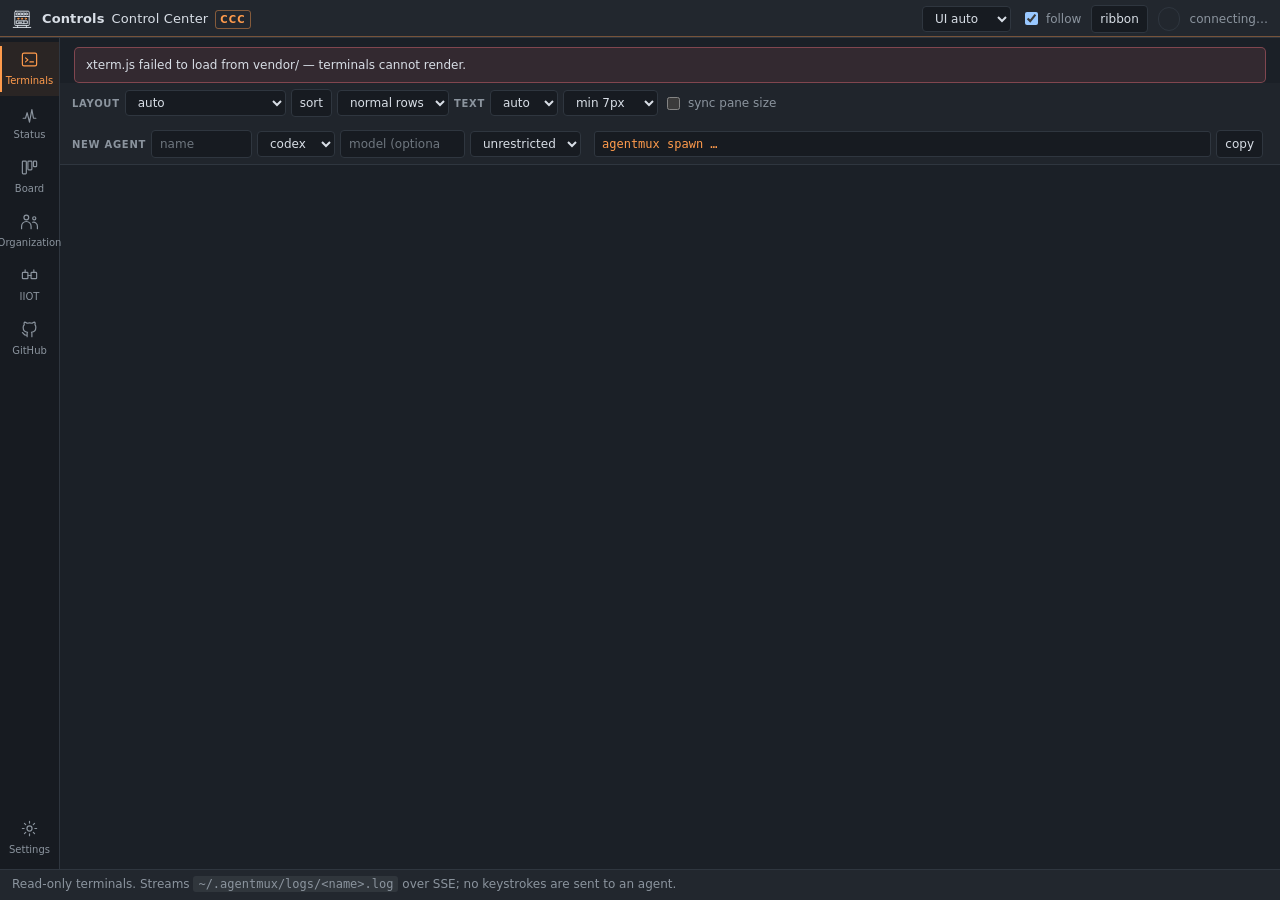
==== dashboard/index.html @ ecace95b "Task Board: a detail panel, hide done by default, and no stale busy epics A board with a history is " ====
<!DOCTYPE html>
<html lang="en">
<head>
<meta charset="utf-8">
<meta name="viewport" content="width=device-width, initial-scale=1">
<title>Controls Control Center</title>
<link rel="icon" href="assets/logo-ccc.svg" type="image/svg+xml">
<script>
  // WHY THIS IS HERE, BEFORE ANYTHING ELSE. A view script that fails to LOAD cannot
  // report that it failed to load - it renders nothing, and its panel is simply
  // blank with no console message an operator would ever see. That is not
  // hypothetical: serving this page from a dashboard whose Python process predates
  // mqtt.js and netscan.js returns a JSON 404 for them, the browser refuses to
  // execute it under X-Content-Type-Options: nosniff, and the MQTT and scanner
  // cards come up empty with no clue why.
  //
  // A capture-phase listener is the only thing that sees a resource-load failure,
  // and it has to be installed before the scripts it is watching. app.js turns this
  // list into a banner naming the files and what to do about it.
  window.CCC_SCRIPT_ERRORS = [];
  window.addEventListener('error', function (event) {
    var node = event.target;
    if (node && node.tagName === 'SCRIPT' && node.src) {
      window.CCC_SCRIPT_ERRORS.push(node.src.split('/').pop());
    }
  }, true);
</script>
<link rel="stylesheet" href="vendor/xterm.css">
<link rel="stylesheet" href="agents.css">
<link rel="stylesheet" href="teams.css">
<link rel="stylesheet" href="style.css">
</head>
<body>

<!-- ───────────────────────────── title bar ───────────────────────────── -->
<header class="titlebar">
  <!-- Inlined, not <img src>: currentColor does not inherit into an <img>, so a
       referenced copy would render black on dark slate and ignore the theme.
       assets/logo-ccc.svg stays on disk for the favicon, which needs a literal
       colour of its own. -->
  <svg id="brandMark" class="brand-mark" viewBox="0 0 32 32" role="img"
       aria-label="Controls Control Center" fill="none" stroke="currentColor"
       stroke-width="1.5" stroke-linecap="round" stroke-linejoin="round">
    <rect x="4.5" y="3.5" width="23" height="23" rx="1.5"/>
    <path d="M7.5 6.5h3v3h-3zM12.5 6.5h3v3h-3zM17.5 6.5h3v3h-3zM22.5 6.5h2v3h-2z"/>
    <path d="M4.5 12h23M7.5 19h17v4.5h-17zM19 19v4.5M10.5 21.25h5"/>
    <g stroke="var(--accent)">
      <circle cx="10" cy="15.5" r="1"/><circle cx="16" cy="15.5" r="1"/><circle cx="22" cy="15.5" r="1"/>
    </g>
    <path d="M9 26.5v3M23 26.5v3M2 29.5h28"/>
  </svg>
  <span class="brand"><b>Controls</b> Control Center<span class="brand-abbr">CCC</span></span>
  <span class="count" id="count"></span>
  <span class="spacer"></span>
  <select id="uiScale" title="Scale the interface — bars, headers and panels. 'auto' follows the window size; a fixed percentage overrides it. Terminal text is governed by the ribbon's Text control, so this never fights the fit.">
    <option value="auto" selected>UI auto</option>
    <option value="0.85">UI 85%</option><option value="0.9">UI 90%</option>
    <option value="1">UI 100%</option><option value="1.1">UI 110%</option>
    <option value="1.25">UI 125%</option><option value="1.5">UI 150%</option>
  </select>
  <label class="toggle"><input type="checkbox" id="followToggle" checked> follow</label>
  <button id="ribbonToggle" class="btn" aria-expanded="true" aria-controls="ribbon"
          title="Show or hide the terminal configuration ribbon">ribbon</button>
  <span id="tmux" class="pill">&nbsp;</span>
  <span id="stamp" class="stamp" aria-live="polite">connecting…</span>
</header>

<div class="shell">

  <!-- ─────────────────────── left activity bar ─────────────────────── -->
  <nav class="activity" role="tablist" aria-label="Views" aria-orientation="vertical">
    <button class="nav-item active" data-view="terminals" role="tab" aria-selected="true" title="Terminals — live agent panes">
      <svg viewBox="0 0 24 24" aria-hidden="true"><rect x="3" y="4" width="18" height="16" rx="2"/><path d="M7 10l3 2.5-3 2.5M12.5 15H17"/></svg>
      <span class="nav-label">Terminals</span>
    </button>
    <button class="nav-item" data-view="status" role="tab" aria-selected="false" title="Status — feed, queue, journal and chatter in one place">
      <svg viewBox="0 0 24 24" aria-hidden="true"><path d="M4 18h3l2-7 3 12 3-16 2 11h3"/></svg>
      <span class="nav-label">Status</span>
      <span class="nav-badge alert" id="badgeFeed" hidden></span>
      <span class="nav-badge" id="badgeQueue" hidden></span>
    </button>
    <button class="nav-item" data-view="board" role="tab" aria-selected="false" title="Task Board — epics, tasks and the Atlassian integration">
      <svg viewBox="0 0 24 24" aria-hidden="true"><rect x="3" y="4" width="5" height="16" rx="1"/><rect x="10" y="4" width="5" height="11" rx="1"/><rect x="17" y="4" width="4" height="7" rx="1"/></svg>
      <span class="nav-label">Board</span>
    </button>
    <button class="nav-item" data-view="organization" role="tab" aria-selected="false" title="Organization — agent definitions and task teams">
      <svg viewBox="0 0 24 24" aria-hidden="true"><circle cx="8" cy="7" r="3"/><circle cx="18" cy="8" r="2"/><path d="M2 21v-3a6 6 0 0112 0v3M16 13a5 5 0 016 5v3"/></svg>
      <span class="nav-label">Organization</span>
    </button>
    <button class="nav-item" data-view="iiot" role="tab" aria-selected="false" title="IIOT Field — Modbus, PROFINET, MQTT, the segment scanner and CODESYS targets">
      <svg viewBox="0 0 24 24" aria-hidden="true"><rect x="3" y="8" width="7" height="8" rx="1"/><rect x="14" y="8" width="7" height="8" rx="1"/><path d="M10 12h4M6.5 8V5M17.5 8V5"/></svg>
      <span class="nav-label">IIOT</span>
    </button>
    <button class="nav-item" data-view="github" role="tab" aria-selected="false" title="GitHub — account, repositories, pull requests and workflow runs">
      <svg viewBox="0 0 24 24" aria-hidden="true"><path d="M9 19c-4 1.5-4-2.5-6-3m12 5v-3.5c0-1 .1-1.4-.5-2 2.8-.3 5.5-1.4 5.5-6A4.6 4.6 0 0018.9 6a4.3 4.3 0 00-.1-3.2s-1.1-.3-3.5 1.3a12 12 0 00-6.3 0C6.6 2.5 5.5 2.8 5.5 2.8A4.3 4.3 0 005.4 6 4.6 4.6 0 004 9.5c0 4.6 2.7 5.7 5.5 6-.6.6-.6 1.2-.5 2V21"/></svg>
      <span class="nav-label">GitHub</span>
    </button>
    <span class="nav-gap"></span>
    <button class="nav-item" data-view="settings" role="tab" aria-selected="false" title="Settings — theme, resources, Atlassian, configuration">
      <svg viewBox="0 0 24 24" aria-hidden="true"><circle cx="12" cy="12" r="3.2"/><path d="M12 3v2.2M12 18.8V21M3 12h2.2M18.8 12H21M5.6 5.6l1.6 1.6M16.8 16.8l1.6 1.6M18.4 5.6l-1.6 1.6M7.2 16.8l-1.6 1.6"/></svg>
      <span class="nav-label">Settings</span>
    </button>
  </nav>

  <!-- ─────────────────────────── views ─────────────────────────── -->
  <div class="views">

    <div id="banner" class="banner" role="alert" hidden></div>

    <section id="viewGithub" class="view pad" role="tabpanel" aria-label="GitHub" hidden></section>
    <!-- ═══ Terminals ═══ -->
    <section id="viewTerminals" class="view" role="tabpanel" aria-label="Terminals">
      <section id="ribbon" class="ribbon" aria-label="Terminal configuration">
        <div class="rgroup">
          <span class="rlabel">Layout</span>
          <select id="layoutMode" title="Grid columns, or 'free' to place panes yourself. Auto picks the widest layout that still fits whole panes at a readable size.">
            <option value="auto" selected>auto</option>
            <option value="1">1 col</option><option value="2">2 cols</option>
            <option value="3">3 cols</option><option value="4">4 cols</option>
            <option value="5">5 cols</option><option value="6">6 cols</option>
            <option value="8">8 cols</option>
            <option value="free">free — drag to place</option>
          </select>
          <button id="sortPanes" class="btn" title="Tidy the panes back into a grid. In 'free' mode this is the ONLY thing that moves them — resizing the window never does.">sort</button>
          <select id="rowHeight" title="Cell height">
            <option value="180" selected>normal rows</option>
            <option value="120">short rows</option>
            <option value="280">tall rows</option>
            <option value="fill">fill viewport</option>
            <option value="fitcontent">fit content</option>
          </select>
          <span class="rlabel">Text</span>
          <select id="fontSize" title="Terminal text size. 'auto' fits the whole pane into the cell, never going below the minimum. Any explicit size is used exactly, and the cell scrolls to reach the rest.">
            <option value="auto" selected>auto</option>
            <option value="6">6px</option><option value="7">7px</option>
            <option value="8">8px</option><option value="9">9px</option>
            <option value="10">10px</option><option value="11">11px</option>
            <option value="12">12px</option><option value="13">13px</option>
            <option value="14">14px</option><option value="16">16px</option>
            <option value="18">18px</option><option value="20">20px</option>
          </select>
          <select id="minFont" title="The smallest size 'auto' may shrink to. Below this the cell scrolls instead, and the header says how much is visible. Only applies when Text is 'auto'.">
            <option value="6">min 6px</option><option value="7" selected>min 7px</option>
            <option value="8">min 8px</option><option value="9">min 9px</option>
            <option value="10">min 10px</option><option value="12">min 12px</option>
            <option value="14">min 14px</option>
          </select>
          <label class="toggle" title="Resize each agent's tmux pane to match its cell. Writes to the agent and changes what agentmux read sees (audit D26).">
            <input type="checkbox" id="syncSize"> sync pane size
          </label>
        </div>
        <div class="rgroup">
          <span class="rlabel">New agent</span>
          <input id="spawnName" class="rin" type="text" placeholder="name" size="9"
                 pattern="[A-Za-z0-9\-._]{1,64}" title="Letters, digits, dot, dash, underscore">
          <select id="spawnCli">
            <option value="codex" selected>codex</option><option value="claude">claude</option>
            <option value="grok">grok</option><option value="shell">shell</option>
          </select>
          <input id="spawnModel" class="rin" type="text" list="modelList" placeholder="model (optional)" size="13">
          <datalist id="modelList">
            <option value="grok-4.6"></option><option value="gpt-5.6-sol"></option>
            <option value="gpt-5.6-luna"></option><option value="opus"></option><option value="sonnet"></option>
          </datalist>
          <select id="spawnPerm">
            <option value="bypass" selected>unrestricted</option>
            <option value="sandboxed">sandboxed</option>
          </select>
        </div>
        <div class="rgroup grow">
          <code id="spawnCmd" class="cmd">agentmux spawn …</code>
          <button id="copyCmd" class="btn">copy</button>
          <span id="copyNote" class="note" aria-live="polite"></span>
        </div>
      </section>

      <main id="grid" class="grid" aria-label="Agent terminals"></main>
      <p id="empty" class="empty" hidden>
        No agents running. Compose a spawn command above, or run
        <code>agentmux spawn &lt;name&gt; --cli codex|claude|grok</code>
      </p>
    </section>

    <!-- ═══ Status — one place for everything that is happening ═══

         Feed, Queue, Journal and Chatter were four separate views showing four
         overlapping slices of the same traffic, which meant checking all four to
         find out whether anything was wrong. They are now four tabs over one
         header, with the same filter and export controls above each.            -->
    <section id="viewStatus" class="view pad" role="tabpanel" aria-label="Status" hidden>
      <div class="vhead">
        <h2>Status</h2>
        <span id="statusStamp" class="stamp" aria-live="polite"></span>
        <span class="spacer"></span>
        <select id="statusExportAs" aria-label="Export format" title="Export format">
          <option value="json" selected>JSON</option>
          <option value="csv">CSV</option>
        </select>
        <button id="statusExport" class="btn"
                title="Download exactly what this tab is showing now, after every filter. The sources are untouched.">export</button>
      </div>

      <div class="subtabs" role="tablist" data-tabs="status" aria-label="Status sections">
        <button class="subtab active" role="tab" data-panel="feed" aria-selected="true">Feed</button>
        <button class="subtab" role="tab" data-panel="queue" aria-selected="false">Queue</button>
        <button class="subtab" role="tab" data-panel="journal" aria-selected="false">Journal</button>
        <button class="subtab" role="tab" data-panel="chatter" aria-selected="false">Chatter</button>
      </div>

      <div class="panels">
        <!-- Feed -->
        <div id="viewFeed" class="panel" role="tabpanel" aria-label="Feed">
          <div class="phead">
            <span id="feedStamp" class="stamp" aria-live="polite"></span>
            <span class="spacer"></span>
            <label class="toggle"><input type="checkbox" id="feedFollow" checked> follow</label>
            <input id="feedSearch" class="rin" type="search" size="18" placeholder="filter text…">
            <button id="feedClear" class="btn" title="Clear the on-screen buffer. The sources are untouched.">clear</button>
          </div>
          <div id="feedFilters" class="feed-filters" role="group" aria-label="Feed filters"></div>
          <div id="feedList" class="feed" role="log" aria-live="polite"></div>
          <p class="hint">Merged server-side from the journal, the message queue, agent state,
            the resource probes and the courier's dead letters. Which sources appear, and how
            many lines are kept, are set in <strong>Settings → Feed</strong>.</p>
        </div>

        <!-- Queue -->
        <div id="viewQueue" class="panel" role="tabpanel" aria-label="Message Queue" hidden>
          <div class="phead">
            <span id="queueStamp" class="stamp" aria-live="polite"></span>
            <span class="spacer"></span>
            <label class="toggle"><input type="checkbox" id="queueFollow" checked> follow</label>
            <input id="queueSearch" class="rin" type="search" size="16" placeholder="filter text…">
            <select id="queueKind" title="Filter by message kind">
              <option value="">all kinds</option>
              <option value="plan">plan</option><option value="request">request</option>
              <option value="reply">reply</option><option value="status">status</option>
              <option value="finding">finding</option><option value="error">error</option>
            </select>
            <button id="queueRefresh" class="btn">refresh</button>
          </div>
          <div id="planPin" class="plan-pin" hidden></div>
          <div id="queueList" class="msg-list"></div>
          <p class="hint">
            Agents append newline-delimited JSON to <code>~/.agentmux/queue/&lt;agent&gt;.jsonl</code>.
            The backend merges those files with the <code>messages</code> table by timestamp.
          </p>
        </div>

        <!-- Journal -->
        <div id="viewJournal" class="panel" role="tabpanel" aria-label="Journal" hidden>
          <div class="phead">
            <span id="journalStamp" class="stamp" aria-live="polite"></span>
            <span class="spacer"></span>
            <input id="journalSearch" class="rin" type="search" size="16" placeholder="filter text…">
            <select id="journalFilterKind" title="Filter by entry kind">
              <option value="">all kinds</option>
              <option value="note">note</option><option value="decision">decision</option>
              <option value="incident">incident</option><option value="change">change</option>
            </select>
          </div>
          <div class="phead">
            <select id="journalKind">
              <option value="note" selected>note</option><option value="decision">decision</option>
              <option value="incident">incident</option><option value="change">change</option>
            </select>
            <input id="journalSubject" class="rin" type="text" size="28" placeholder="subject">
            <button id="journalAdd" class="btn">append</button>
          </div>
          <textarea id="journalBody" class="ta" rows="2" placeholder="body (optional)"></textarea>
          <div id="journalList" class="journal"></div>
          <p class="hint">Append-only. Entries are never edited or deleted from this view.</p>
        </div>

        <!-- Chatter — built by chatter.js -->
        <div id="viewChatter" class="panel" role="tabpanel" aria-label="Chatter" hidden></div>
      </div>
    </section>

    <!-- ═══ Task Board ═══

         The Jira reviewer used to be its own top-level view, which put the two
         halves of the same question - what are we doing, and what did the tracker
         say - one click apart with nothing joining them. It is a tab here now, and
         the credential and project it needs are configured in Settings.          -->
    <section id="viewBoard" class="view pad" role="tabpanel" aria-label="Task Board" hidden>
      <div class="vhead">
        <h2>Board</h2>
        <span id="boardStamp" class="stamp" aria-live="polite"></span>
        <span class="spacer"></span>
      </div>

      <div class="subtabs" role="tablist" data-tabs="board" aria-label="Board sections">
        <button class="subtab active" role="tab" data-panel="boardtasks" aria-selected="true">Tasks</button>
        <button class="subtab" role="tab" data-panel="tickets" aria-selected="false">Atlassian</button>
      </div>

      <div class="panels">
        <div id="viewBoardtasks" class="panel" role="tabpanel" aria-label="Tasks">
          <div class="phead">
            <input id="epicTitle" class="rin" type="text" size="24" placeholder="new epic title">
            <input id="epicJira" class="rin" type="text" size="10" placeholder="JIRA-1 (opt)">
            <button id="epicAdd" class="btn">add epic</button>
            <span class="spacer"></span>
            <label class="toggle" title="Place epic cards anywhere by dragging their header. Off, they flow in a column grid.">
              <input type="checkbox" id="boardFree"> free layout
            </label>
            <label class="toggle" title="Hide finished tasks, and finished epics with nothing left in them. Remembered in this browser.">
              <input type="checkbox" id="boardHideDone" checked> hide done
            </label>
            <button id="boardTidy" class="btn" title="Return every epic card to the grid. In free layout this is the only thing that moves them.">tidy</button>
            <button id="boardExpand" class="btn">expand all</button>
            <button id="boardCollapse" class="btn">collapse all</button>
          </div>
          <div id="dispatchStrip" class="dispatch-strip" aria-live="polite"></div>
          <div id="boardList" class="board"></div>
          <aside id="taskDetail" class="task-detail" aria-live="polite" aria-label="Task details" hidden></aside>
          <p class="hint">
            Drag a task onto another epic to refile it — that goes through
            <code>/api/board/move</code> and is real state, visible to the CLI and to
            every other dashboard. Card positions in free layout are yours alone and
            live in this browser. Everything else is persisted in
            <code>~/.agentmux/cc.db</code> (SQLite, WAL).
          </p>
        </div>

        <div id="viewTickets" class="panel" role="tabpanel" aria-label="Atlassian" hidden>
          <div class="phead">
            <span id="ticketStamp" class="stamp" aria-live="polite"></span>
            <span class="spacer"></span>
            <input id="ticketSearch" class="rin" type="search" size="16" placeholder="filter text…">
            <button id="ticketRefresh" class="btn">refresh</button>
          </div>
          <div id="ticketList" class="tickets"></div>
          <p class="hint">Connection, project and credential are configured in
            <strong>Settings → Atlassian</strong>.</p>
        </div>
      </div>
    </section>

    <!-- ═══ Organization ═══

         Agents are definitions; teams are the rosters built from them. They were
         two views describing one org chart. Tabs here, so the next thing that
         belongs to the organisation is a tab and not another icon in the rail.  -->
    <section id="viewOrganization" class="view pad" role="tabpanel" aria-label="Organization" hidden>
      <div class="vhead">
        <h2>Organization</h2>
        <span class="spacer"></span>
      </div>
      <div class="subtabs" role="tablist" data-tabs="organization" aria-label="Organization sections">
        <button class="subtab active" role="tab" data-panel="agents" aria-selected="true">Agents</button>
        <button class="subtab" role="tab" data-panel="teams" aria-selected="false">Teams</button>
      </div>
      <div class="panels">
        <div id="viewAgents" class="panel" role="tabpanel" aria-label="Agents"></div>
        <div id="viewTeams" class="panel" role="tabpanel" aria-label="Teams" hidden></div>
      </div>
    </section>

    <!-- ═══ IIOT Field ═══

         Every panel is a collapsible card with the same summary shape, so the
         operator keeps open only what they are working on. CODESYS lives here too:
         a remote runtime is field equipment like everything else on this page.   -->
    <section id="viewIiot" class="view pad" role="tabpanel" aria-label="IIOT Field" hidden>
      <div class="vhead">
        <h2>IIOT Field</h2>
        <span id="iiotStamp" class="stamp" aria-live="polite"></span>
        <span class="spacer"></span>
        <button id="iiotExpand" class="btn">expand all</button>
        <button id="iiotCollapse" class="btn">collapse all</button>
      </div>

      <div class="iiot-grid">
        <details class="card" data-collapse-key="iiot:modbus" open>
          <summary><h3>Modbus</h3></summary>
          <div id="modbusHint" class="cardbody"></div>
        </details>

        <details class="card" data-collapse-key="iiot:dcp" open>
          <summary><h3>PROFINET DCP</h3></summary>
          <div id="profinetPanel" class="cardbody"></div>
        </details>

        <details class="card" data-collapse-key="iiot:mqtt" open>
          <summary><h3>MQTT</h3></summary>
          <div id="mqttPanel" class="cardbody"></div>
        </details>

        <details class="card" data-collapse-key="iiot:scan" open>
          <summary><h3>Ethernet scanner</h3></summary>
          <div id="scanPanel" class="cardbody"></div>
        </details>

        <details class="card" data-collapse-key="iiot:codesys">
          <summary><h3>CODESYS targets</h3></summary>
          <div id="viewCodesys" class="cardbody"></div>
        </details>
      </div>
    </section>

    <!-- ═══ Settings ═══ -->
    <section id="viewSettings" class="view pad" role="tabpanel" aria-label="Settings" hidden>
      <div class="vhead"><h2>Settings</h2><span class="spacer"></span></div>

      <details class="card" data-collapse-key="settings:feed" open>
        <summary><h3>Feed</h3></summary>
        <p class="hint">Which sources reach the feed, how loud they have to be, and how
          much is kept. Stored in this browser; the server always merges everything and
          the filtering happens here, so turning a source off never hides it from
          anyone else.</p>
        <div id="feedSources" class="row wrap"></div>
        <div class="row wrap">
          <label class="toggle" title="Lines below this level are not shown">
            severity floor
            <select id="feedSeverity">
              <option value="info" selected>info and above</option>
              <option value="warn">warnings and errors</option>
              <option value="error">errors only</option>
            </select>
          </label>
          <label class="toggle" title="How many lines the feed keeps on screen">
            keep
            <select id="feedMax">
              <option value="200">200 lines</option>
              <option value="500" selected>500 lines</option>
              <option value="1000">1000 lines</option>
              <option value="2000">2000 lines</option>
            </select>
          </label>
          <label class="toggle" title="How often the feed polls the server">
            refresh
            <select id="feedPoll">
              <option value="2000">every 2s</option>
              <option value="5000" selected>every 5s</option>
              <option value="15000">every 15s</option>
              <option value="0">manual only</option>
            </select>
          </label>
          <label class="toggle" title="Show a count of unseen warnings and errors on the Feed tab">
            <input type="checkbox" id="feedBadge" checked> badge unseen faults
          </label>
        </div>
      </details>

      <details class="card" data-collapse-key="settings:appearance" open>
        <summary><h3>Appearance</h3></summary>
        <div class="row">
          <span class="rlabel">Theme</span>
          <select id="themeSelect" title="Themes are declared in themes.json"></select>
          <span id="themeNote" class="note"></span>
        </div>
        <div id="swatches" class="swatches"></div>
        <div class="theme-transfer">
          <label for="themeJSON">Theme JSON</label>
          <textarea id="themeJSON" rows="6" spellcheck="false" aria-describedby="themeImportStatus" placeholder="Paste a complete theme object (id, dark, tokens; optional name and note)"></textarea>
          <div class="row">
            <button id="themeImport" class="btn" type="button">Import pasted JSON</button>
            <label for="themeFile">Import .json file</label>
            <input id="themeFile" type="file" accept=".json,application/json">
            <button id="themeExport" class="btn" type="button">Export current theme</button>
          </div>
          <p id="themeImportStatus" class="note" role="status" aria-live="polite"></p>
        </div>
      </details>

      <details class="card" data-collapse-key="settings:atlassian" open>
        <summary><h3>Atlassian</h3></summary>
        <p class="hint">Drives the <strong>Board → Atlassian</strong> tab. The REST
          credential is written by a setup script into a 0600 file and is never entered
          here — this panel reports whether it is configured and what it is pointed at.</p>
        <div class="res-head">
          <span id="atlStamp" class="stamp" aria-live="polite">not loaded</span>
          <button id="atlRefresh" class="btn">refresh</button>
        </div>
        <div id="atlState" class="auth-list"></div>
        <div class="row">
          <span class="rlabel">Site URL</span>
          <input id="jiraBase" class="rin" type="url" size="28" placeholder="https://you.atlassian.net"
                 title="Used only to build issue links in the browser. Never sent to the backend.">
          <span class="note">Link base only. Stored in this browser.</span>
        </div>
      </details>

      <details class="card" data-collapse-key="settings:auth" open>
        <summary><h3>Authentication</h3></summary>
        <div class="res-head">
          <span id="authStamp" class="stamp" aria-live="polite">not loaded</span>
          <button id="authRefresh" class="btn">refresh</button>
          <span class="note">
            Selecting a method is safe from here. <strong>Entering a credential is not</strong> —
            those commands are shown for you to run in a terminal.
          </span>
        </div>
        <div id="authList" class="auth-list"></div>
        <p class="hint">
          Methods are declared in <code>dashboard/auth.json</code>; machine-specific
          settings live in <code>~/.agentmux/auth.json</code> and secrets in
          <code>~/.agentmux/env</code>, both 0600. agentmux <em>sources</em> the env
          file into each pane rather than putting values on a command line, so a key
          never reaches <code>ps</code> or your shell history.
          Spawn with a specific method: <code>agentmux spawn &lt;name&gt; --cli codex --auth codex-chatgpt</code>
        </p>
      </details>

      <details class="card" data-collapse-key="settings:resources" open>
        <summary><h3>Resources</h3></summary>
        <div class="res-head">
          <span id="resStamp" class="stamp" aria-live="polite">not loaded</span>
          <button id="resRefresh" class="btn" title="Re-run every probe (bypasses the 12s cache)">refresh</button>
          <span class="note">Commands are shown, never run. Nothing here accepts a secret.</span>
        </div>
        <div id="resList" class="res-list"></div>
      </details>
    </section>

  </div><!-- /views -->
</div><!-- /shell -->

<footer>
  <span id="footNote">Read-only terminals. Streams <code>~/.agentmux/logs/&lt;name&gt;.log</code> over SSE; no keystrokes are sent to an agent.</span>
</footer>

<script src="vendor/xterm.js"></script>
<script src="vendor/addon-fit.js"></script>
<!-- EVERY view script goes ABOVE app.js. app.js dispatches `ccc:ready` synchronously
     on its last line, so a script loaded after it subscribes to an event that has
     already fired and is never called at all - its panel simply never renders, with
     nothing in the console to say why. iiot.js/mqtt.js/netscan.js sat below app.js
     and stayed silent for exactly that reason. test_frontend_tabs.sh asserts this
     ordering now. -->
<script src="agents.js"></script>
<script src="teams.js"></script>
<script src="github.js"></script>
<script src="codesys.js"></script>
<script src="chatter.js"></script>
<script src="iiot.js"></script>
<script src="mqtt.js"></script>
<script src="netscan.js"></script>
<script src="app.js"></script>
<script>
  // Readability matrix, on demand only: open 127.0.0.1:8787/?fit=1 and run
  // `await fitMatrix()` in the console. Kept out of the normal page so test code
  // never ships as part of it, while still running against the real page.
  if (new URLSearchParams(location.search).has('fit')) {
    const probe = document.createElement('script');
    probe.src = 'fitmatrix.js';
    document.head.appendChild(probe);
  }
</script>
</body>
</html>
---- dashboard/style.css ----
/* ════════════════════════════════════════════════════════════════════════
   Controls Control Center (CCC)

   Valve-era Steam in spirit: flat dark slate, tight 1px borders, dense
   information, no gradients or bevels. Modernised, with a thin light-orange
   (HL2 Orange Box) accent used sparingly — active nav, focus ring, key values,
   1px rules. Orange is an ACCENT, never a fill; filling with it would read as a
   warning, which is what --warn is for.

   Tokens below are the cc-dark fallback. app.js writes the selected theme's
   tokens onto documentElement at runtime from themes.json, so there is no
   stylesheet swap and no flash.
   ════════════════════════════════════════════════════════════════════════ */

:root {
  --bg: #1b2027;
  --panel: #22272e;
  --panel-2: #171b21;
  --line: #2f363f;
  --text: #d8dee6;
  --muted: #8b949e;
  --accent: #ff9b4c;
  --accent-dim: #c2762f;
  --safe: #7fb069;
  --warn: #e0af68;
  --danger: #e06c75;

  /* Shared chrome scale: metadata, body, section, view. Terminal glyphs
     remain owned by xterm and the ribbon's text controls. */
  --type-xs: 10px;
  --type-sm: 12px;
  --type-base: 13px;
  --type-section: 15px;
  --type-title: 20px;
  --leading-body: 1.5;
  --leading-heading: 1.3;
  --space-1: 4px;
  --space-2: 8px;
  --space-3: 12px;
  --space-4: 16px;
  --space-5: 24px;
  --radius-sm: 4px;
  --radius-card: 8px;
  --state-running: var(--safe);
  --state-idle: var(--muted);
  /* Purple separates a blocked dependency from amber warnings and red failures.
     color-scheme is already set by applyTheme; no theme IDs are hardcoded. */
  --state-blocked: light-dark(#7138aa, #c8a4f4);
  --state-failed: var(--danger);
  color-scheme: dark;

  --title-h: 38px;
  --nav-w: 60px;

  /* Interface scale. Applied with `zoom` to the CHROME only — bars, headers, panels.
     NOT to .term.
     A page-wide zoom would cancel itself out here: zoom shrinks the CSS-pixel width a
     cell reports (709 -> 459 at 1.5), so auto-fit picks a proportionally smaller font
     and zoom scales it back to the same visual size, costing columns for nothing.
     Scaling only the chrome leaves the terminal its real pixels and one clear owner of
     text size: the ribbon's text controls. */
  --ui-scale: 1;
}

/* zoom (not transform) because it participates in layout, so the grid reflows and the
   terminal host receives a real, correct pixel size afterwards. */
.titlebar, .activity, .ribbon, footer,
.cell-head, .cell-status { zoom: var(--ui-scale); }

/* NEVER ZOOM A SCROLL CONTAINER.
   `.view.pad` is both the scrolling box (overflow: auto) and, until now, the zoomed
   one. Chrome keeps scrollTop in the element's own zoomed coordinate space, so every
   offset comes back fractional - 2029.4166259765625 for what should be a whole number
   of pixels - and scrollHeight, clientHeight and the scrollbar thumb are each rounded
   from a different intermediate. The result is a thumb whose length does not match the
   content, and a last pixel or two that rounding can put out of reach.
   Zoom the CONTENT instead and leave the scrolling box at scale 1: the container then
   measures real pixels, the scrollbar is computed from them, and the visual result is
   identical because the children are still scaled. */
.view.pad { zoom: 1; }
.view.pad > * { zoom: var(--ui-scale); }

* { box-sizing: border-box; }
html, body { height: 100%; }

body {
  margin: 0;
  background: var(--bg);
  color: var(--text);
  font: var(--type-base)/var(--leading-body) ui-sans-serif, system-ui, -apple-system, "Segoe UI", sans-serif;
  display: flex; flex-direction: column;
  overflow: hidden;
}

.spacer { flex: 1; }
.stamp { color: var(--muted); font-size: var(--type-sm); font-variant-numeric: tabular-nums; }
.note  { color: var(--muted); font-size: var(--type-sm); }
.note.warn { color: var(--warn); }
.hint  { color: var(--muted); font-size: var(--type-sm); margin: 10px 0 0; }

code {
  font-family: ui-monospace, SFMono-Regular, Consolas, monospace;
  font-size: var(--type-sm);
  background: color-mix(in srgb, var(--text) 8%, transparent);
  padding: 1px 5px; border-radius: 3px;
}

/* ───────────────────────────── title bar ───────────────────────────── */

.titlebar {
  flex: 0 0 auto; height: var(--title-h);
  display: flex; align-items: center; gap: 10px; padding: 0 12px;
  background: var(--panel);
  border-bottom: 1px solid var(--line);
  /* the single thin orange rule that sets the brand */
  box-shadow: inset 0 -1px 0 0 color-mix(in srgb, var(--accent) 38%, transparent);
}

.brand-mark { width: 20px; height: 20px; flex: 0 0 auto; display: block; }

.brand {
  font-size: var(--type-base); letter-spacing: .01em; white-space: nowrap;
  display: flex; align-items: baseline; gap: 7px;
}
.brand b { font-weight: 650; }
.brand-abbr {
  font-size: var(--type-xs); font-weight: 700; letter-spacing: .12em;
  color: var(--accent);
  border: 1px solid color-mix(in srgb, var(--accent) 45%, transparent);
  border-radius: 3px; padding: 1px 4px;
}

.count { color: var(--muted); font-size: var(--type-sm); font-variant-numeric: tabular-nums; }

.toggle {
  display: inline-flex; align-items: center; gap: 5px;
  color: var(--muted); font-size: var(--type-sm); user-select: none; cursor: pointer;
}

.pill {
  font-size: var(--type-sm); padding: 2px 8px; border-radius: 999px;
  border: 1px solid var(--line); color: var(--muted); white-space: nowrap;
}
.pill.up { color: var(--safe); border-color: color-mix(in srgb, var(--safe) 45%, transparent); }

/* ───────────────────────── shell + activity bar ───────────────────────── */

.shell { flex: 1 1 auto; display: flex; min-height: 0; }

.activity {
  flex: 0 0 var(--nav-w); width: var(--nav-w);
  display: flex; flex-direction: column; align-items: stretch;
  background: var(--panel-2);
  border-right: 1px solid var(--line);
  padding: 4px 0;
}
.nav-gap { flex: 1; }

/* Compact: icon + 8px label, so it stays scannable without VS Code's width. */
.nav-item {
  position: relative;
  display: flex; flex-direction: column; align-items: center; gap: 1px;
  padding: 7px 0 5px;
  background: none; border: 0; color: var(--muted);
  cursor: pointer; font: inherit;
}
.nav-item svg {
  width: 19px; height: 19px;
  fill: none; stroke: currentColor; stroke-width: 1.5;
  stroke-linecap: round; stroke-linejoin: round;
}
.nav-label { font-size: var(--type-xs); letter-spacing: .04em; text-transform: uppercase; }
.nav-item:hover { color: var(--text); background: color-mix(in srgb, var(--text) 5%, transparent); }
.nav-item:focus-visible { outline: 1px solid var(--accent); outline-offset: -2px; }

.nav-item.active { color: var(--accent); }
/* the 2px orange edge marker — the strongest single brand cue */
.nav-item.active::before {
  content: ""; position: absolute; left: 0; top: 4px; bottom: 4px;
  width: 2px; background: var(--accent);
}

.nav-badge {
  position: absolute; top: 4px; right: 7px;
  min-width: 14px; padding: 0 3px;
  background: var(--accent); color: var(--panel-2);
  border-radius: 7px; font-size: var(--type-xs); font-weight: 700;
  text-align: center; line-height: 14px;
}

/* ───────────────────────────── views ───────────────────────────── */

.views { flex: 1 1 auto; display: flex; flex-direction: column; min-width: 0; min-height: 0; }

.view { flex: 1 1 auto; display: flex; flex-direction: column; min-height: 0; min-width: 0; }
.view[hidden] { display: none; }
.view.pad { overflow: auto; padding: var(--space-4) var(--space-4) var(--space-5); }

.vhead { display: flex; align-items: center; gap: 9px; margin-bottom: 11px; flex-wrap: wrap; }
.vhead h2 {
  margin: 0; font-size: var(--type-section); font-weight: 600; letter-spacing: .01em;
  padding-left: 8px; border-left: 2px solid var(--accent);
}

.banner {
  flex: 0 0 auto; margin: 9px 14px 0; padding: 8px 11px; border-radius: 5px;
  border: 1px solid color-mix(in srgb, var(--danger) 45%, transparent);
  background: color-mix(in srgb, var(--danger) 12%, transparent);
  font-size: var(--type-sm);
}

/* ───────────────────────── controls (shared) ───────────────────────── */

select, .rin, .btn, .ta {
  background: var(--panel-2); color: var(--text);
  border: 1px solid var(--line); border-radius: 3px;
  padding: 3px 7px; font: inherit; font-size: var(--type-sm);
}
select:focus-visible, .rin:focus-visible, .btn:focus-visible, .ta:focus-visible {
  outline: 1px solid var(--accent); outline-offset: 1px;
}
.rin::placeholder { color: color-mix(in srgb, var(--muted) 75%, transparent); }
.rin:invalid { border-color: var(--danger); }
.btn { cursor: pointer; white-space: nowrap; }
.btn:hover { border-color: var(--accent); color: var(--accent); }
.btn:disabled { opacity: .5; cursor: default; }
.btn:disabled:hover { border-color: var(--line); color: var(--text); }
.ta { width: 100%; resize: vertical; font-family: inherit; margin-bottom: 10px; }

.row { display: flex; align-items: center; gap: 6px; flex-wrap: wrap; margin-bottom: 8px; }

.rlabel {
  color: var(--muted); font-size: var(--type-xs); font-weight: 700;
  text-transform: uppercase; letter-spacing: .07em; white-space: nowrap;
}

.card {
  background: var(--panel); border: 1px solid var(--line);
  border-radius: 5px; padding: 11px 12px; min-width: 0;
  margin-bottom: 10px;
}
.card h3 {
  margin: 0 0 9px; font-size: var(--type-sm); font-weight: 600;
  color: var(--text); letter-spacing: .02em;
}

.card > summary { cursor: pointer; }
.card > summary h3 { display: inline; margin: 0; }
.card[open] > summary { margin-bottom: 9px; }
.card > summary:focus-visible { outline: 2px solid var(--accent); outline-offset: 3px; }

.notice {
  border: 1px solid var(--line); border-left: 2px solid var(--warn);
  background: var(--panel-2); border-radius: 3px;
  padding: 8px 10px; font-size: var(--type-sm); color: var(--muted);
}
.notice strong { color: var(--text); }
.notice code { font-size: var(--type-sm); }

.empty {
  margin: 18px 14px; padding: 22px; text-align: center; color: var(--muted);
  border: 1px dashed var(--line); border-radius: 5px;
}

/* ───────────────────────── terminals: ribbon ───────────────────────── */

.ribbon {
  flex: 0 0 auto;
  display: flex; flex-wrap: wrap; align-items: center; gap: 13px;
  padding: 6px 12px;
  background: color-mix(in srgb, var(--panel) 75%, var(--bg));
  border-bottom: 1px solid var(--line);
}
.ribbon[hidden] { display: none; }
.rgroup { display: flex; align-items: center; gap: 5px; min-width: 0; }
.rgroup.grow { flex: 1 1 240px; min-width: 0; }

.cmd {
  flex: 1 1 auto; min-width: 0; padding: 3px 7px;
  background: var(--panel-2); border: 1px solid var(--line); border-radius: 3px;
  color: var(--accent);
  font-family: ui-monospace, SFMono-Regular, Consolas, monospace; font-size: var(--type-sm);
  white-space: nowrap; overflow-x: auto;
}

/* ───────────────────────── terminals: grid ───────────────────────── */

.grid {
  flex: 1 1 auto; display: grid; gap: 9px; padding: 9px 12px 12px;
  overflow: auto; min-height: 0;
  grid-template-columns: repeat(var(--cols, 1), minmax(0, 1fr));
  grid-auto-rows: var(--rowh, minmax(0, 1fr));
}
/* FREE MODE — panes are placed by the operator and stay put.
   The grid becomes a positioned canvas and each cell is absolutely placed from a stored
   left/top/width/height. A window resize deliberately does NOT move anything: only the
   `sort` button rearranges. The canvas keeps `overflow: auto`, so a pane left outside a
   now-smaller window is still reachable by scrolling rather than being yanked back. */
.grid.free {
  display: block; position: relative;
  /* Grown by JS to enclose the furthest pane, so scrolling can always reach it. */
  min-height: 100%;
}
.grid.free .cell {
  position: absolute;
  margin: 0;
  min-height: 0;          /* the stored height is authoritative in free mode */
}
.grid.free .cell-head { cursor: grab; }
.grid.free .cell-head:active { cursor: grabbing; }
/* Buttons inside the header must stay clickable, not start a drag. */
.grid.free .cell-head .cbtn, .grid.free .cell-head a { cursor: pointer; }
.cell.dragging {
  z-index: 40; opacity: .92;
  box-shadow: 0 6px 20px rgba(0, 0, 0, .45);
  border-color: var(--accent);
}
/* Bottom-right grip. Sizing a pane is how you make its text readable, so free mode
   would be half a feature without it. */
.cell-grip {
  position: absolute; right: 0; bottom: 0; width: 16px; height: 16px;
  cursor: nwse-resize; display: none; z-index: 5;
}
.grid.free .cell-grip { display: block; }
.cell-grip::after {
  content: ""; position: absolute; right: 3px; bottom: 3px; width: 7px; height: 7px;
  border-right: 2px solid var(--accent); border-bottom: 2px solid var(--accent);
  opacity: .55;
}
.cell-grip:hover::after { opacity: 1; }

.grid.compact { grid-auto-rows: min-content; align-content: start; }
.grid.compact .cell { min-height: 0; }
/* In 'fit content' the cell height is derived from the content, so nothing should
   overflow vertically. Must NOT clip a cell that applyFit marked scrollable, though:
   this selector outranks `.term.scrolls`, and while it said plain `overflow: hidden`
   it silently swallowed horizontal overflow — the pane was clipped with no way to
   scroll to the rest, which is the exact failure the fit rework exists to prevent. */
.grid.compact .cell .term:not(.scrolls) { overflow: hidden; }
.grid.focusing .cell { display: none; }
.grid.focusing .cell.focused { display: flex; }

.cell {
  display: flex; flex-direction: column; min-width: 0;
  min-height: var(--cellmin, 180px);
  background: var(--panel-2); border: 1px solid var(--line);
  border-radius: 4px; overflow: hidden;
}
.cell.stale { opacity: .55; }
.cell.unrestricted { border-color: color-mix(in srgb, var(--danger) 38%, var(--line)); }
.cell.focused { min-height: 0; }
.cell.min { min-height: 0; align-self: start; }
.cell.min .term, .cell.min .cell-status { display: none; }

.cell-head {
  flex: 0 0 auto; display: flex; align-items: center; gap: 7px;
  padding: 5px 8px; background: var(--panel);
  border-bottom: 1px solid var(--line); font-size: var(--type-sm);
}
.cell-name { font-weight: 600; }
.cell-cli {
  color: var(--muted); font-family: ui-monospace, Consolas, monospace;
  font-size: var(--type-sm); white-space: nowrap; overflow: hidden;
  text-overflow: ellipsis; max-width: 16ch;
}
.cell-head .spacer { flex: 1; }
.cell-up { color: var(--muted); font-size: var(--type-sm); font-variant-numeric: tabular-nums; }

/* Effective text size, and what fraction of the pane is on screen when the
   legibility floor binds. Amber when clipped: it means "scroll to see the rest",
   not "the agent is idle". */
.cell-fit {
  color: var(--muted); font-size: var(--type-xs); font-variant-numeric: tabular-nums;
  font-family: ui-monospace, Consolas, monospace; white-space: nowrap;
}
.cell-fit.clipped {
  color: var(--warn);
  border: 1px solid color-mix(in srgb, var(--warn) 35%, transparent);
  border-radius: 3px; padding: 0 4px;
}

.cbtn {
  background: transparent; color: var(--muted);
  border: 1px solid var(--line); border-radius: 3px;
  padding: 0 5px; font-size: var(--type-sm); line-height: 1.5; cursor: pointer;
}
.cbtn:hover { color: var(--accent); border-color: var(--accent); }

.dot {
  width: 10px; height: 10px; display: inline-block; flex: 0 0 auto;
  background-color: currentColor;
}
.dot.attached { -webkit-mask: url(assets/state-attached.svg) no-repeat center / contain; mask: url(assets/state-attached.svg) no-repeat center / contain; }
.dot.detached { -webkit-mask: url(assets/state-detached.svg) no-repeat center / contain; mask: url(assets/state-detached.svg) no-repeat center / contain; }
.dot.stale    { -webkit-mask: url(assets/state-stale.svg)    no-repeat center / contain; mask: url(assets/state-stale.svg)    no-repeat center / contain; }
.st.attached { color: var(--safe); }
.st.detached { color: var(--state-idle); }
.st.stale    { color: var(--warn); }

.perm {
  font-size: var(--type-xs); font-weight: 700; letter-spacing: .05em;
  padding: 2px 5px; border-radius: 3px; white-space: nowrap;
}
.perm.unrestricted {
  color: var(--danger);
  background: color-mix(in srgb, var(--danger) 14%, transparent);
  border: 1px solid color-mix(in srgb, var(--danger) 42%, transparent);
}
.perm.sandboxed {
  color: var(--safe);
  background: color-mix(in srgb, var(--safe) 14%, transparent);
  border: 1px solid color-mix(in srgb, var(--safe) 38%, transparent);
}
.perm.unknown { color: var(--muted); border: 1px solid var(--line); }

.task-badge {
  font-size: var(--type-xs); font-weight: 700; letter-spacing: .04em;
  padding: 2px 5px; border-radius: 3px; white-space: nowrap;
  color: var(--accent);
  background: color-mix(in srgb, var(--accent) 13%, transparent);
  border: 1px solid color-mix(in srgb, var(--accent) 40%, transparent);
  text-decoration: none;
}
a.task-badge:hover { text-decoration: underline; }

.term { flex: 1 1 auto; min-height: 0; min-width: 0; overflow: hidden; padding: 3px 0 0 4px; }
/* Scrollable ONLY when something is genuinely out of view. A permanently scrollable
   host shows a scrollbar that steals width and then causes the overflow it was
   meant to reveal. */
.term.scrolls { overflow: auto; }
.term.scrolls::-webkit-scrollbar { width: 7px; height: 7px; }
.term.scrolls::-webkit-scrollbar-thumb {
  background: color-mix(in srgb, var(--accent) 45%, transparent); border-radius: 4px;
}
/* No transform. Scaling a rendered terminal resamples its glyph bitmaps and the text
   becomes blurry mush at small sizes; applyFit sizes the FONT instead, so xterm
   re-renders crisply. Kept as a plain block purely as the element xterm opens into. */
.term-scale { transform: none; }

/* xterm parks a ~7px hidden textarea at the cursor for IME composition. These
   terminals are read-only (disableStdin), so it has no job here — but it still
   follows the cursor, and with the cursor near the end of a long line it sat past the
   cell's right edge and inflated the host's scrollWidth by ~40px. That produced a
   scrollbar for content that was entirely inside the cell, and made "is text
   clipped?" impossible to answer from scrollWidth. Pinned to the origin so it cannot
   influence layout. !important is needed because xterm sets left/top inline. */
.term .xterm-helper-textarea {
  left: 0 !important; top: 0 !important; width: 1px !important; height: 1px !important;
}

.cell-status {
  flex: 0 0 auto; padding: 3px 8px; font-size: var(--type-sm); color: var(--muted);
  border-top: 1px solid var(--line); background: var(--panel);
}
.cell-status.err { color: var(--danger); }
.cell-status.eof { color: var(--warn); }

/* ───────────────────────── message queue ───────────────────────── */

/* Actually pinned: sticky to the top of the scrolling view, so the orchestrator's
   plan stays on screen while you read the traffic under it. Capped and internally
   scrollable, because a long plan would otherwise own the whole viewport. An
   opaque background is required - a translucent one lets messages show through. */
.plan-pin {
  position: sticky; top: calc(-1 * var(--space-4)); z-index: 2;
  border: 1px solid color-mix(in srgb, var(--accent) 42%, transparent);
  border-left: 2px solid var(--accent);
  background: color-mix(in srgb, var(--accent) 7%, var(--panel));
  border-radius: 4px; padding: 9px 11px; margin-bottom: 11px;
  max-height: 32vh; overflow: auto;
}
.plan-pin h4 {
  margin: 0 0 5px; font-size: var(--type-xs); text-transform: uppercase;
  letter-spacing: .08em; color: var(--accent);
}
.plan-pin pre {
  margin: 0; white-space: pre-wrap; word-break: break-word;
  font-family: ui-monospace, Consolas, monospace; font-size: var(--type-sm); color: var(--text);
}

.msg-list { display: flex; flex-direction: column; gap: 4px; }

.msg {
  display: grid; grid-template-columns: 74px 128px 62px 1fr; gap: 9px;
  align-items: baseline; padding: 5px 9px;
  background: var(--panel); border: 1px solid var(--line);
  border-left: 2px solid var(--line); border-radius: 3px;
  font-size: var(--type-sm); min-width: 0;
}
.msg.plan    { border-left-color: var(--accent); }
.msg.finding { border-left-color: var(--warn); }
.msg.error   { border-left-color: var(--danger); }
.msg.reply   { border-left-color: var(--safe); }

.msg-at { color: var(--muted); font-variant-numeric: tabular-nums; font-size: var(--type-sm); }
.msg-who { font-family: ui-monospace, Consolas, monospace; font-size: var(--type-sm); overflow: hidden; text-overflow: ellipsis; }
.msg-who .to { color: var(--muted); }
.msg-kind {
  font-size: var(--type-xs); font-weight: 700; text-transform: uppercase; letter-spacing: .06em;
  color: var(--muted); border: 1px solid var(--line); border-radius: 3px;
  padding: 1px 4px; text-align: center;
}
.msg.plan .msg-kind    { color: var(--accent); border-color: color-mix(in srgb, var(--accent) 42%, transparent); }
.msg.error .msg-kind   { color: var(--danger); border-color: color-mix(in srgb, var(--danger) 42%, transparent); }
.msg.finding .msg-kind { color: var(--warn); border-color: color-mix(in srgb, var(--warn) 42%, transparent); }
.msg-body { white-space: pre-wrap; word-break: break-word; min-width: 0; }

/* ───────────────────────── task board ───────────────────────── */

/* The dispatch strip sits above the epics and reports the pool. It is a row of
   chips rather than a panel because it must never look like somewhere to click:
   the page cannot dispatch, by design. */
.dispatch-strip {
  display: flex;
  flex-wrap: wrap;
  gap: 6px;
  align-items: center;
  margin: 0 0 8px;
  min-height: 18px;
}
.dispatch-strip:empty { display: none; }

.board {
  display: grid; gap: 10px;
  grid-template-columns: repeat(auto-fill, minmax(min(100%, 340px), 1fr));
  align-content: start;
  /* align-ITEMS, not just align-CONTENT. Without it each card stretches to the height
     of the tallest card in its row, so a row holding one six-task epic pads every
     other card in that row with dead space - measured at 150px of empty grid inside a
     752px list. That space is real scroll extent, so the scrollbar reports more
     content than exists and the thumb no longer corresponds to what you can read. */
  align-items: start;
}

.epic {
  background: var(--panel); border: 1px solid var(--line);
  border-top: 2px solid var(--accent); border-radius: 4px;
  padding: 10px 11px; min-width: 0;
}
.epic-head { display: flex; align-items: baseline; gap: 7px; flex-wrap: wrap; }
.epic-title { font-size: var(--type-base); font-weight: 600; }
.epic-meta { color: var(--muted); font-size: var(--type-sm); }

.status-chip {
  font-size: var(--type-xs); font-weight: 700; text-transform: uppercase; letter-spacing: .05em;
  padding: 1px 5px; border-radius: 3px; border: 1px solid var(--line); color: var(--muted);
}
/* Vocabulary comes from EPIC_STATUSES / TASK_STATUSES in ccstore.py. */
.status-chip.in_progress {
  color: var(--state-running); border-color: color-mix(in srgb, var(--state-running) 42%, transparent);
}
.status-chip.done { color: var(--safe); border-color: color-mix(in srgb, var(--safe) 40%, transparent); }
.status-chip.blocked { color: var(--state-blocked); border-color: color-mix(in srgb, var(--state-blocked) 42%, transparent); }
.status-chip.archived, .status-chip.cancelled { color: var(--muted); opacity: .75; }

/* A <select> dressed as a chip, so every status is reachable - including blocked,
   which a forward-only cycle could never enter. Native appearance is dropped but
   the element stays a real select, so keyboard and screen readers are unaffected. */
select.status-chip {
  appearance: none; -webkit-appearance: none;
  background: transparent; font: inherit; font-size: var(--type-xs); font-weight: 700;
  letter-spacing: .05em; text-transform: uppercase;
  /* Wide enough for the longest label ("in progress" at 9px uppercase) plus the
     padding, or the text clips - a select does not shrink its text to fit. */
  padding: 1px 5px; cursor: pointer; min-width: 12ch; text-align: center;
}
select.status-chip:hover { border-color: var(--accent); }
select.status-chip:disabled { cursor: default; opacity: .5; }
/* The popup list is rendered by the OS, so it needs readable colours of its own. */
select.status-chip option {
  background: var(--panel); color: var(--text);
  font-size: var(--type-sm); text-transform: none; letter-spacing: 0;
}

.cbtn.del { color: var(--muted); font-size: var(--type-base); line-height: 1.1; padding: 0 4px; }
.cbtn.del:hover { color: var(--danger); border-color: var(--danger); }

.task-rows { display: flex; flex-direction: column; gap: 3px; margin: 9px 0 8px; }
.task-row {
  display: flex; align-items: center; gap: 7px;
  padding: 3px 6px; background: var(--panel-2);
  border: 1px solid var(--line); border-radius: 3px; font-size: var(--type-sm); min-width: 0;
}
.task-row .t-title { flex: 1 1 auto; min-width: 0; overflow: hidden; text-overflow: ellipsis; white-space: nowrap; }
.task-row .t-agent { color: var(--muted); font-family: ui-monospace, Consolas, monospace; font-size: var(--type-xs); }
/* The title opens the card's detail panel: a button, so it is reachable by keyboard,
   dressed as the text it replaced. */
.task-row button.t-title { background: none; border: 0; padding: 0; margin: 0; font: inherit; color: inherit;
  text-align: left; cursor: pointer; }
.task-row button.t-title:hover, .task-row button.t-title:focus-visible { text-decoration: underline; }
.task-detail { margin: var(--space-2, 8px) 0; padding: 10px 12px; border: 1px solid var(--line, #444);
  border-radius: 8px; background: var(--panel, transparent); max-height: 70vh; overflow: auto; }
.task-detail .td-head { display: flex; align-items: center; gap: 8px; }
.task-detail .td-title { font-weight: 600; }
.task-detail .td-status { color: var(--muted); font-size: var(--type-sm); }
.task-detail .td-meta { color: var(--muted); font-size: var(--type-sm); margin: 4px 0 8px; }
.task-detail pre { white-space: pre-wrap; word-break: break-word; margin: 0; font: inherit; }
.task-detail .td-body { margin-bottom: 8px; }
.task-detail .td-h { margin: 10px 0 4px; font-size: var(--type-sm); color: var(--muted); }
.task-detail .td-ac.done { color: var(--muted); }
.task-detail .td-ref { display: block; font-size: var(--type-xs); word-break: break-all; }
.task-detail .td-comment { margin-bottom: 6px; }
.task-detail .td-when, .task-detail .td-event, .task-detail .td-empty { color: var(--muted); font-size: var(--type-xs); }

/* ───────────────────────── journal ───────────────────────── */

.journal { display: flex; flex-direction: column; gap: 5px; }
.jentry {
  background: var(--panel); border: 1px solid var(--line);
  border-left: 2px solid var(--line); border-radius: 3px; padding: 7px 10px;
}
.jentry.decision { border-left-color: var(--accent); }
.jentry.incident { border-left-color: var(--danger); }
.jentry.change   { border-left-color: var(--warn); }
.jentry-head { display: flex; align-items: baseline; gap: 8px; flex-wrap: wrap; }
.jentry-subject { font-weight: 600; font-size: var(--type-sm); }
.jentry-body {
  margin: 5px 0 0; white-space: pre-wrap; word-break: break-word;
  font-size: var(--type-sm); color: var(--muted);
}

/* ───────────────────────── tickets ───────────────────────── */

.tickets { display: flex; flex-direction: column; gap: 5px; }
.ticket {
  display: flex; align-items: center; gap: 9px; flex-wrap: wrap;
  background: var(--panel); border: 1px solid var(--line);
  border-radius: 3px; padding: 7px 10px; min-width: 0;
}
/* Pushed right and allowed to wrap onto its own line on a narrow window, so the
   summary is never squeezed to nothing by the controls. */
.ticket-actions {
  display: flex; align-items: center; gap: 5px; margin-left: auto; flex: 0 0 auto;
}
.tickets .res-actions { margin-top: 8px; }
.ticket .t-key { color: var(--accent); font-family: ui-monospace, Consolas, monospace; font-size: var(--type-sm); }
.ticket .t-sum { flex: 1 1 auto; min-width: 0; overflow: hidden; text-overflow: ellipsis; white-space: nowrap; }

/* ───────────────────────── IIOT ───────────────────────── */

/* COLUMNS, NOT A GRID, AND HERE IS WHY.
 *
 * These five cards have wildly different natural heights - the Modbus tag-table
 * editor is ~650px, the PROFINET summary ~400. In a grid every card in a row is
 * laid out against the tallest one in that row, so the short cards ended their
 * column early and left a band of dead space across the middle of the page before
 * the next row started. `align-items: start` stopped the cards STRETCHING to fill
 * that space (which was its own bug - see the note on .board), but it could not
 * stop the space existing, because a grid row cannot be shorter than its tallest
 * cell.
 *
 * CSS columns have no rows at all. The browser flows the cards down one column and
 * on to the next, balancing the column heights, so a short card is simply followed
 * by the next card rather than by a gap. `break-inside: avoid` keeps a card whole
 * rather than splitting it across the fold.
 *
 * The cost, stated honestly: flow order becomes column-major, and expanding a card
 * can move a later card into a different column. Both are acceptable here - these
 * are five independent panels with no reading order between them, and expanding one
 * is a deliberate act where reflow is expected. */
.iiot-grid {
  column-width: 420px;
  column-gap: 10px;
}
.iiot-grid > .card {
  break-inside: avoid;
  /* Belt and braces for engines that still only honour the paged spelling. */
  page-break-inside: avoid;
  /* A column box is not a block container for margin collapsing, so the card's own
     bottom margin is what separates it from the next one down the column. */
  margin: 0 0 10px;
  /* Without this a card can be measured before its contents are laid out and get
     broken across the column boundary anyway. */
  display: inline-block;
  width: 100%;
}
.iiot-grid .card { margin-bottom: 0; }
.dev-list { display: flex; flex-direction: column; gap: 3px; }
.dev {
  display: grid; grid-template-columns: 1fr 70px 110px 92px auto; gap: 8px;
  align-items: center; padding: 4px 8px;
  background: var(--panel-2); border: 1px solid var(--line);
  border-radius: 3px; font-size: var(--type-sm); min-width: 0;
}
.dev-name { font-weight: 600; overflow: hidden; text-overflow: ellipsis; white-space: nowrap; }
.dev-kind {
  font-size: var(--type-xs); font-weight: 700; text-transform: uppercase; letter-spacing: .05em;
  color: var(--accent); border: 1px solid color-mix(in srgb, var(--accent) 38%, transparent);
  border-radius: 3px; padding: 1px 4px; text-align: center;
}
.dev-addr, .dev-proto { color: var(--muted); font-family: ui-monospace, Consolas, monospace; font-size: var(--type-sm); }

.mq-log {
  max-height: 190px; overflow: auto; margin-top: 7px;
  background: var(--panel-2); border: 1px solid var(--line); border-radius: 3px;
  padding: 6px 8px; font-family: ui-monospace, Consolas, monospace; font-size: var(--type-sm);
  color: var(--muted); white-space: pre-wrap; word-break: break-word;
}

/* ───────────────────────── settings ───────────────────────── */

.swatches { display: flex; gap: 14px; margin-top: 9px; flex-wrap: wrap; }
/* a <button> so the swatch is keyboard-reachable, reset to look like nothing */
.swatch-wrap {
  display: flex; flex-direction: column; align-items: center; gap: 3px;
  background: none; border: 0; padding: 0; color: inherit; font: inherit; cursor: pointer;
}
.swatch-wrap:focus-visible { outline: 1px solid var(--accent); outline-offset: 2px; }
.swatch { display: flex; border-radius: 3px; overflow: hidden; border: 1px solid var(--line); }
.swatch i { width: 15px; height: 18px; display: block; }
.swatch-name { font-size: var(--type-xs); color: var(--muted); letter-spacing: .03em; }

/* ───────────────────────── authentication ───────────────────────── */

/* Collapsible, grouped by PROVIDER. Shared attributes sit on the provider; each
   (cli, provider) method nests inside with only what is specific to it. Built on
   <details>/<summary> so keyboard and a11y semantics come for free. */

.auth-list { display: flex; flex-direction: column; gap: 7px; }

.auth-provider {
  background: var(--panel-2); border: 1px solid var(--line);
  border-left: 2px solid var(--line); border-radius: 4px; min-width: 0;
}
.auth-provider[open] { border-left-color: var(--accent); }
.auth-provider.unconfigured { border-left-color: var(--warn); }

.auth-summary {
  display: flex; align-items: center; gap: 8px; flex-wrap: wrap;
  padding: 7px 10px; cursor: pointer; min-width: 0; list-style: none;
}
.auth-summary::-webkit-details-marker { display: none; }
/* Own disclosure triangle: the native marker sits inconsistently across engines. */
.auth-summary::before {
  content: "▸"; color: var(--muted); font-size: var(--type-xs); flex: 0 0 auto;
  transition: transform .12s ease;
}
details[open] > .auth-summary::before { transform: rotate(90deg); }
.auth-summary:hover { background: color-mix(in srgb, var(--text) 4%, transparent); }
.auth-summary:focus-visible { outline: 1px solid var(--accent); outline-offset: -2px; }

.auth-body { padding: 0 11px 10px 22px; min-width: 0; }
.auth-body > .res-summary { margin: 0 0 8px; }

.auth-sub {
  margin: 8px 0 4px; font-size: var(--type-xs); font-weight: 700;
  letter-spacing: .07em; text-transform: uppercase; color: var(--muted);
}

.auth-id {
  font-family: ui-monospace, Consolas, monospace; font-size: var(--type-sm); color: var(--accent);
}
.auth-label { font-size: var(--type-sm); font-weight: 600; }
.auth-clis { font-size: var(--type-xs); color: var(--muted); letter-spacing: .04em; }
.auth-inuse {
  font-size: var(--type-xs); font-weight: 700; letter-spacing: .06em; text-transform: uppercase;
  color: var(--accent); border: 1px solid color-mix(in srgb, var(--accent) 40%, transparent);
  border-radius: 3px; padding: 1px 4px;
}
.auth-cli-tag {
  font-size: var(--type-xs); font-weight: 700; letter-spacing: .05em; text-transform: uppercase;
  color: var(--text); background: color-mix(in srgb, var(--text) 9%, transparent);
  border-radius: 3px; padding: 1px 5px; min-width: 46px; text-align: center;
}

.auth-method {
  background: var(--panel); border: 1px solid var(--line);
  border-left: 2px solid var(--line); border-radius: 3px;
  margin-top: 5px; min-width: 0;
}
.auth-method.active { border-left-color: var(--accent); }
.auth-method.unconfigured { opacity: .85; }
.auth-method > .auth-summary { padding: 5px 9px; }
.auth-method .auth-body { padding: 0 9px 8px 20px; }
.auth-method .res-checks { margin-bottom: 7px; }

/* ───────────────────────── resources ───────────────────────── */

.res-head { display: flex; align-items: center; gap: 9px; margin-bottom: 9px; flex-wrap: wrap; }

.res-list {
  display: grid; gap: var(--space-3);
  align-items: start;
  grid-template-columns: repeat(auto-fill, minmax(min(100%, 420px), 1fr));
  align-content: start;
}
.res {
  background: var(--panel-2); border: 1px solid var(--line);
  border-radius: 4px; padding: 10px 12px; min-width: 0;
}
.res.ok      { border-left: 2px solid var(--safe); }
.res.partial { border-left: 2px solid var(--warn); }
.res.missing { border-left: 2px solid var(--danger); }

.res-title { display: flex; align-items: baseline; gap: 7px; flex-wrap: wrap; }
.res-title h3 { margin: 0; font-size: var(--type-base); font-weight: 600; }
.res-kind {
  font-size: var(--type-xs); letter-spacing: .06em; text-transform: uppercase;
  color: var(--muted); border: 1px solid var(--line); border-radius: 3px; padding: 1px 4px;
}
.res-state {
  font-size: var(--type-xs); font-weight: 700; letter-spacing: .05em;
  text-transform: uppercase; padding: 1px 5px; border-radius: 3px;
}
.res-state.ok      { color: var(--safe);   background: color-mix(in srgb, var(--safe) 14%, transparent); }
.res-state.partial { color: var(--warn);   background: color-mix(in srgb, var(--warn) 14%, transparent); }
.res-state.missing { color: var(--danger); background: color-mix(in srgb, var(--danger) 14%, transparent); }

.res-summary { color: var(--muted); font-size: var(--type-sm); margin: 5px 0 8px; }
.res-checks { list-style: none; margin: 0 0 8px; padding: 0; }
.res-checks li { display: flex; gap: 6px; align-items: baseline; font-size: var(--type-sm); padding: 1px 0; min-width: 0; }
.chk { flex: 0 0 auto; font-weight: 700; font-size: var(--type-sm); width: 1.3em; text-align: center; }
.chk.ok { color: var(--safe); } .chk.bad { color: var(--danger); } .chk.opt { color: var(--muted); }
.chk-label { flex: 0 0 auto; }
.chk-detail {
  color: var(--muted); font-family: ui-monospace, Consolas, monospace; font-size: var(--type-sm);
  overflow: hidden; text-overflow: ellipsis; white-space: nowrap; min-width: 0;
}

.res-actions { display: flex; flex-direction: column; gap: 4px; margin-bottom: 7px; }
.act { display: flex; align-items: center; gap: 6px; min-width: 0; }
.act-label { font-size: var(--type-sm); flex: 0 0 auto; }
.act-cmd {
  flex: 1 1 auto; min-width: 0; background: var(--panel);
  border: 1px solid var(--line); border-radius: 3px; padding: 2px 6px;
  color: var(--accent); font-family: ui-monospace, Consolas, monospace; font-size: var(--type-sm);
  white-space: nowrap; overflow-x: auto;
}
.act.secret .act-cmd { color: var(--warn); border-color: color-mix(in srgb, var(--warn) 42%, transparent); }
.act-secret-tag {
  flex: 0 0 auto; font-size: var(--type-xs); font-weight: 700; letter-spacing: .05em;
  color: var(--warn); border: 1px solid color-mix(in srgb, var(--warn) 42%, transparent);
  border-radius: 3px; padding: 1px 4px; text-transform: uppercase;
}
.res-notes { list-style: disc; margin: 5px 0 0; padding-left: 17px; color: var(--muted); font-size: var(--type-sm); }
.res-notes li { margin: 2px 0; }
.res-docs { font-size: var(--type-sm); margin: 7px 0 0; }
.res-docs a { color: var(--accent); }
.res-docs a:hover { text-decoration: underline; }

/* ───────────────────────── footer ───────────────────────── */

footer {
  flex: 0 0 auto; padding: 5px 12px 7px;
  color: var(--muted); font-size: var(--type-sm);
  border-top: 1px solid var(--line); background: var(--panel);
}

/* ───────────────────────── responsive ───────────────────────── */
/*
   The chrome is fixed-height by design (the grid owns the remaining space and scrolls
   itself), but on a small window the fixed parts ate everything and the grid was
   squeezed to nothing with no way to reach it — which reads as "the page is stuck".
   These rules give back the space instead of clipping it.
*/

/* Narrow: drop the activity-bar labels to icons, and let the ribbon breathe. */
@media (max-width: 900px) {
  :root { --nav-w: 34px; }
  .nav-label { display: none; }
  .nav-item svg { width: 17px; height: 17px; }
  .ribbon { gap: 8px; padding: 5px 8px; }
  .rlabel { display: none; }          /* the controls are self-describing via title */
  .brand { font-size: var(--type-sm); }
}

/* Very narrow: the brand words go, the badge stays. */
@media (max-width: 680px) {
  .brand b + * , .brand { gap: 4px; }
  .brand > :not(.brand-abbr) { display: none; }
  .titlebar { gap: 6px; padding: 0 7px; }
  footer { display: none; }            /* a static hint is the first thing to sacrifice */
}

/* Short: the ribbon is the tallest optional element, so cap it and let it scroll. */
@media (max-height: 560px) {
  .ribbon { max-height: 84px; overflow-y: auto; }
  :root { --title-h: 32px; }
}

/* A window too small for a usable grid: let the whole shell scroll rather than
   compress cells into unreadable slivers. A floor of 260px per cell is about the least
   that can show anything meaningful. */
@media (max-height: 420px) {
  body { overflow: auto; }
  .shell { min-height: 420px; }
}

/* Marks the far corner of the placed panes so the free canvas can scroll to reach one
   parked outside a smaller window. Inert and invisible: a min-width on .grid itself
   would make its box that wide and defeat its own overflow: auto. */
.free-spacer { position: absolute; width: 1px; height: 1px; pointer-events: none; }

/* ── activity feed ──────────────────────────────────────────────────────────
   Monospace and dense on purpose: this is read the way a log is read, by
   scanning a column, not by reading sentences. The severity colour is on a left
   border rather than the text, so a wall of errors stays legible. */
/* Sticky, because the filters scrolled away with the content: a feed is read at the
   bottom, which is exactly where the controls for it were not. */
.feed-filters {
  display: flex; flex-wrap: wrap; gap: 6px;
  position: sticky; top: 0; z-index: 2;
  padding: 2px 0 9px; margin-bottom: 0;
  background: var(--bg);
}
.chip {
  font: inherit; font-size: var(--type-sm); line-height: 1;
  padding: 5px 9px; border-radius: 999px; cursor: pointer;
  background: var(--panel-2); color: var(--muted);
  border: 1px solid var(--line);
}
.chip:hover { border-color: var(--accent); }
.chip.on { background: var(--accent); color: var(--bg); border-color: var(--accent); font-weight: 600; }

.feed {
  display: flex; flex-direction: column; gap: 1px;
  font-family: ui-monospace, Consolas, monospace; font-size: var(--type-sm);
}
.feed-row {
  display: grid;
  grid-template-columns: 58px 84px 108px 1fr auto;
  gap: 8px; align-items: baseline;
  padding: 3px 7px; border-left: 2px solid transparent;
  background: var(--panel);
}
.feed-row:nth-child(odd) { background: var(--panel-2); }
.feed-row.warn  { border-left-color: var(--warn, #d29922); }
.feed-row.error { border-left-color: var(--state-failed); }

.f-at  { color: var(--muted); }
.f-src { color: var(--muted); text-transform: uppercase; font-size: var(--type-xs); letter-spacing: .04em; }
.f-src.fault, .f-src.provider { color: var(--text); }
.f-who { color: var(--accent); overflow: hidden; text-overflow: ellipsis; white-space: nowrap; }
.f-text { white-space: pre-wrap; word-break: break-word; min-width: 0; }
.f-ref { color: var(--muted); font-size: var(--type-xs); white-space: nowrap; }

.feed-row.error .f-text { color: var(--state-failed); }
.feed-row.warn  .f-text { color: var(--warn, #d29922); }

/* The feed tab's badge is a fault count, so it must not look like the queue's
   neutral unread count. */
.nav-badge.alert { background: var(--state-failed); color: #fff; }

/* Narrow windows: drop the columns rather than squeezing the message to nothing. */
@media (max-width: 860px) {
  .feed-row { grid-template-columns: 52px 1fr; }
  .feed-row .f-src, .feed-row .f-ref { display: none; }
  .feed-row .f-who { grid-column: 2; }
  .feed-row .f-text { grid-column: 2; }
}

/* JS list topics: the summary stays visible; native details hides the body.
   Override the former row grids so closed details cannot expose grid children. */
details.ticket, details.msg, details.feed-row { display: block; }
.item-summary {
  display: flex; align-items: baseline; gap: 8px; min-width: 0;
  cursor: pointer; list-style: none;
}
.item-summary::-webkit-details-marker { display: none; }
.item-summary::before { content: '▸'; flex: 0 0 auto; color: var(--muted); }
details[open] > .item-summary::before { content: '▾'; }
.item-summary:focus-visible { outline: 2px solid var(--accent); outline-offset: 2px; }
.item-summary > .item-preview {
  flex: 1 1 auto; min-width: 0; overflow: hidden;
  text-overflow: ellipsis; white-space: nowrap;
}
.item-body { margin: 6px 0 0; }
details.ticket[open] > .ticket-actions { margin-top: 8px; flex-wrap: wrap; }

.board-key { color: var(--accent); font-family: ui-monospace, Consolas, monospace; font-weight: 700; white-space: nowrap; flex-shrink: 0; }

/* Shared visual hierarchy across all ten views. Keep layout and disclosure
   semantics in their original rules; these tokens only govern presentation. */
.vhead, #viewAgents .agents-header, .teams-header {
  gap: var(--space-3); margin-bottom: var(--space-4);
}
.vhead h2, #viewAgents .agents-header h2, .teams-header h2 {
  font-size: var(--type-title); line-height: var(--leading-heading);
  font-weight: 650; letter-spacing: -.025em;
  margin: 0; padding: 0; border: 0;
}
.card, .epic, #viewAgents .agents-definition, #viewAgents .agents-problem,
.teams-card, .teams-settings {
  padding: var(--space-4); border-radius: var(--radius-card);
  background: var(--panel); border: 1px solid var(--line);
  box-shadow: 0 2px 4px color-mix(in srgb, var(--panel-2) 35%, transparent);
  margin-bottom: var(--space-3);
}
.epic { border-top: 2px solid color-mix(in srgb, var(--accent) 65%, var(--line)); }
#viewAgents .agents-problem { border-left: 2px solid var(--warn); }
.card h3, .epic-title, .res-title h3, #viewAgents .agents-title h4,
.teams-card h3, .teams-settings h3 {
  font-size: var(--type-section); line-height: var(--leading-heading);
  font-weight: 650; letter-spacing: -.01em;
}
.card h3, .teams-card h3, .teams-settings h3 { margin: 0 0 var(--space-3); }
.card > summary h3 { margin: 0; }
.card[open] > summary { margin-bottom: var(--space-4); }
.board, .res-list, .teams-content, .teams-list { gap: var(--space-3); }
.iiot-grid { column-gap: var(--space-3); }
.iiot-grid > .card { margin-bottom: var(--space-3); }
.teams-list > .teams-card { margin-bottom: 0; }
.row, .res-head { gap: var(--space-2); margin-bottom: var(--space-3); }
.hint { margin: var(--space-3) 0 0; line-height: var(--leading-body); }
.card > .hint + .row { margin-top: var(--space-3); }
.res, .auth-provider, .auth-method {
  border-radius: var(--radius-sm); background: var(--panel-2);
  border-top-color: transparent; border-right-color: transparent; border-bottom-color: transparent;
}
.res { padding: var(--space-3); }
.auth-summary, .auth-method > .auth-summary { padding: var(--space-2) var(--space-3); }
.auth-label, .jentry-subject { font-size: var(--type-base); font-weight: 650; }
.auth-body, .auth-method .auth-body { padding: 0 var(--space-3) var(--space-3) var(--space-5); }
.journal, .tickets, .msg-list, .auth-list { gap: var(--space-2); }
.jentry, .ticket, .msg {
  padding: var(--space-3); border-radius: var(--radius-sm);
  border-top: 0; border-right: 0; border-bottom: 0;
}
.task-rows, .dev-list { gap: var(--space-1); }
.task-row, .dev {
  padding: var(--space-2); border-color: transparent; border-radius: var(--radius-sm);
}
.feed-row { padding: var(--space-2) var(--space-3); }
.item-body, .jentry-body { margin-top: var(--space-2); }
.item-summary, .epic-head, .res-title { gap: var(--space-2); }
select, .rin, .btn, .ta {
  padding: var(--space-1) var(--space-2); border-radius: var(--radius-sm);
  line-height: var(--leading-body);
}
.cbtn, .chip { font-family: inherit; line-height: var(--leading-body); }
.cbtn { padding: 0 var(--space-1); }
.nav-label { font-size: var(--type-xs); letter-spacing: 0; text-transform: none; }
.nav-item { gap: var(--space-1); padding: var(--space-2) 0; }
.nav-item.active { background: color-mix(in srgb, var(--accent) 8%, var(--panel-2)); }
.swatch-name, #viewAgents .agents-scope { font-size: var(--type-sm); }
#viewAgents .agents-fields { gap: var(--space-2) var(--space-4); }
#viewAgents .agents-form, #viewAgents .agents-title { gap: var(--space-3); }
#viewAgents .agents-editor, .teams-actor, .teams-member { margin: var(--space-3) 0; }
#viewAgents .agents-path { font-size: var(--type-sm); }
.teams-card p, .teams-settings p { margin: var(--space-2) 0; }

/* State colours never borrow the navigation accent. Existing labels and icon
   silhouettes also identify states, so meaning does not rely on hue alone. */
.dot.attached { color: var(--state-running); }
.dot.detached { color: var(--state-idle); }
.dot.stale { color: var(--warn); }
.status-chip.running { color: var(--state-running); }
.status-chip.idle, .status-chip.todo { color: var(--state-idle); }
.status-chip.failed { color: var(--state-failed); }
.status-chip.in_progress, .status-chip.running { background: color-mix(in srgb, var(--state-running) 8%, var(--panel)); }
.status-chip.blocked { background: color-mix(in srgb, var(--state-blocked) 8%, var(--panel)); }
.status-chip.failed { background: color-mix(in srgb, var(--state-failed) 8%, var(--panel)); }
.status-chip.archived, .status-chip.cancelled { opacity: 1; }
.nav-badge.alert { background: var(--state-failed); color: var(--bg); }

/* Include native controls, links, disclosure summaries, chips and future
   keyboard targets. Inset rings stay visible inside clipped terminal headers. */
:focus-visible {
  outline: 2px solid var(--accent); outline-offset: 2px;
}
.nav-item:focus-visible, .auth-summary:focus-visible, .cbtn:focus-visible {
  outline: 2px solid var(--accent); outline-offset: -2px;
}
select:focus-visible, .rin:focus-visible, .btn:focus-visible, .ta:focus-visible,
.swatch-wrap:focus-visible { outline: 2px solid var(--accent); outline-offset: 2px; }
@media (prefers-reduced-motion: reduce) {
  *, *::before, *::after {
    animation: none !important;
    transition: none !important;
    scroll-behavior: auto !important;
  }
}
@media (forced-colors: active) {
  :focus-visible { outline-color: Highlight; }
  .card, .epic, .res, .ticket, .jentry, .msg { border: 1px solid CanvasText; }
  .status-chip { border-color: currentColor; }
}
@media (max-width: 900px) {
  :root { --nav-w: 34px; }
}

.theme-transfer { display: grid; gap: 8px; margin-top: 16px; }
.theme-transfer textarea { width: 100%; box-sizing: border-box; resize: vertical; background: var(--panel-2); color: var(--text); border: 1px solid var(--line); padding: 8px; font: inherit; }
.theme-transfer .row { flex-wrap: wrap; }
.theme-transfer input[type="file"] { max-width: 100%; }
.theme-transfer .note { overflow-wrap: anywhere; }

/* ═════════════════════════ tabs within a view ═════════════════════════

   One row of tabs under a view's own heading. Deliberately NOT styled like the
   activity rail on the left: that rail switches what you are doing, these switch
   which slice of one thing you are reading, and making the two look alike is how
   an operator loses track of where they are. The rail uses colour and a bar on
   its edge; these use an underline and weight. */

.subtabs {
  display: flex; gap: var(--space-1); flex-wrap: wrap;
  border-bottom: 1px solid var(--line);
  margin: 0 0 var(--space-3);
}
.subtab {
  appearance: none; background: none; border: 0;
  border-bottom: 2px solid transparent;
  color: var(--muted); font: inherit; font-size: var(--type-base);
  padding: var(--space-2) var(--space-3); cursor: pointer;
  margin-bottom: -1px;
}
.subtab:hover { color: var(--text); }
.subtab:focus-visible { outline: 2px solid var(--accent); outline-offset: -2px; }
.subtab.active {
  color: var(--accent); font-weight: 600;
  border-bottom-color: var(--accent);
}
.panels { min-width: 0; }
.panel { min-width: 0; }

/* A panel's own control strip. Same shape as .vhead but one level down, so a tab's
   filters do not compete with the view's title for the eye. */
.phead {
  display: flex; align-items: center; gap: var(--space-2);
  flex-wrap: wrap; margin-bottom: var(--space-3);
}
.phead .spacer { flex: 1 1 auto; }

/* ═════════════════════════ field cards ═════════════════════════ */

.cardbody { min-width: 0; }
.cardbody > p { margin: 0 0 var(--space-2); }

/* A nested disclosure inside a card: the parts of a panel that are reference
   material or a dangerous action, rather than the thing you came to read. */
.subcard {
  border: 1px solid var(--line); border-radius: var(--radius-sm);
  background: var(--panel-2); padding: var(--space-2) var(--space-3);
  margin: var(--space-3) 0;
}
.subcard > summary {
  cursor: pointer; color: var(--muted); font-size: var(--type-sm);
  font-weight: 600; text-transform: uppercase; letter-spacing: .04em;
}
.subcard > summary:focus-visible { outline: 2px solid var(--accent); outline-offset: 3px; }
.subcard[open] > summary { margin-bottom: var(--space-2); }
/* Anything that writes to equipment is red-edged wherever it appears, so the
   gesture is recognisable before the label is read. */
.subcard.danger { border-left: 3px solid var(--danger); }

/* A command you are meant to run somewhere else. It was previously a bare <code>
   with no width management, and a two-line pn_dcp invocation ran straight out of
   the card. */
.cmd-block, code.act-cmd, .subcard code {
  display: block; max-width: 100%; box-sizing: border-box;
  background: var(--panel-2); border: 1px solid var(--line);
  border-radius: var(--radius-sm); padding: var(--space-2);
  font-family: ui-monospace, Consolas, monospace; font-size: var(--type-sm);
  color: var(--text);
  white-space: pre-wrap; overflow-wrap: anywhere; word-break: break-word;
  margin: var(--space-2) 0;
}
.code-area {
  width: 100%; box-sizing: border-box; resize: vertical;
  background: var(--panel-2); color: var(--text);
  border: 1px solid var(--line); border-radius: var(--radius-sm);
  padding: var(--space-2);
  font-family: ui-monospace, Consolas, monospace; font-size: var(--type-sm);
}

/* The one-line "what is this thing doing right now" banner every field panel has.
   Colour comes from a data attribute rather than a class so a panel can set it
   without knowing the palette. */
.field-state {
  font-weight: 600; font-size: var(--type-sm);
  letter-spacing: .03em;
  padding: var(--space-2) var(--space-3); margin: var(--space-2) 0;
  border-left: 3px solid var(--state-idle);
  background: color-mix(in srgb, var(--text) 4%, transparent);
  border-radius: 0 var(--radius-sm) var(--radius-sm) 0;
  overflow-wrap: anywhere;
}
.field-state[data-state="ok"]   { border-left-color: var(--safe); color: var(--safe); }
.field-state[data-state="warn"] { border-left-color: var(--warn); color: var(--warn); }
.field-state[data-state="bad"]  { border-left-color: var(--danger); color: var(--danger); }

.mono { font-family: ui-monospace, Consolas, monospace; }

/* ═════════════════════════ Modbus tags ═════════════════════════ */

.tag-rows { display: flex; flex-direction: column; gap: var(--space-1); margin: var(--space-2) 0; }
.tag-row {
  display: grid; grid-template-columns: minmax(0, 1fr) auto auto auto;
  gap: var(--space-2); align-items: center;
  padding: var(--space-1) var(--space-2);
  background: var(--panel-2); border: 1px solid var(--line);
  border-radius: var(--radius-sm); font-size: var(--type-sm);
}
.tag-row[data-stale="true"] { border-color: color-mix(in srgb, var(--danger) 45%, var(--line)); }
.tag-name { font-weight: 600; overflow: hidden; text-overflow: ellipsis; white-space: nowrap; }
.tag-value { font-family: ui-monospace, Consolas, monospace; }
.tag-seen { color: var(--muted); font-size: var(--type-xs); white-space: nowrap; }
.status-chip.ok { color: var(--safe); border-color: color-mix(in srgb, var(--safe) 40%, transparent); }
.status-chip.bad { color: var(--danger); border-color: color-mix(in srgb, var(--danger) 45%, transparent); }

/* ═════════════════════════ PROFINET reconciliation ═════════════════════════ */

.dcp-table, .scan-table {
  width: 100%; border-collapse: collapse; font-size: var(--type-sm);
  margin: var(--space-2) 0; display: block; overflow-x: auto;
}
.dcp-table th, .scan-table th {
  text-align: left; color: var(--muted); font-weight: 600;
  font-size: var(--type-xs); text-transform: uppercase; letter-spacing: .05em;
  padding: var(--space-1) var(--space-2); border-bottom: 1px solid var(--line);
  white-space: nowrap;
}
.dcp-table td, .scan-table td {
  padding: var(--space-1) var(--space-2); border-bottom: 1px solid var(--line);
  vertical-align: top; overflow-wrap: anywhere;
}
.dcp-row.mismatch { background: color-mix(in srgb, var(--danger) 8%, transparent); }
.dcp-row.missing { background: color-mix(in srgb, var(--warn) 8%, transparent); }
.dcp-row.unexpected { background: color-mix(in srgb, var(--state-blocked) 8%, transparent); }
.dcp-table td.diff { color: var(--danger); font-weight: 600; }
.dcp-table td.diff .was { color: var(--muted); font-weight: 400; font-size: var(--type-xs); }

/* ═════════════════════════ MQTT topic browser ═════════════════════════ */

.mq-connect { flex-wrap: wrap; }
.mq-tabs { margin-top: var(--space-3); }
.mq-pane { max-height: 420px; overflow: auto; }
.mq-warn { margin: var(--space-2) 0; }

.mq-branch { margin-left: var(--space-3); }
.mq-branch > summary {
  cursor: pointer; padding: 2px 0; list-style-position: outside;
}
.mq-branch > summary:focus-visible { outline: 2px solid var(--accent); outline-offset: 2px; }
.mq-branch-head { display: flex; align-items: baseline; gap: var(--space-2); min-width: 0; }
.mq-segment { font-weight: 600; font-family: ui-monospace, Consolas, monospace; }
.mq-count {
  color: var(--muted); font-size: var(--type-xs);
  border: 1px solid var(--line); border-radius: 999px; padding: 0 5px;
}
.mq-leaf {
  display: grid; grid-template-columns: minmax(0, 14em) minmax(0, 1fr) auto;
  gap: var(--space-2); align-items: baseline;
  padding: 2px var(--space-2); margin-left: var(--space-3);
  border-left: 2px solid var(--line);
}
/* Staleness is the whole point of this panel, so it is shown by dimming the value
   itself rather than by a badge somewhere off to the side. */
.mq-leaf[data-stale="true"] .mq-value { color: var(--muted); font-style: italic; }
.mq-leaf[data-stale="true"] { border-left-color: color-mix(in srgb, var(--danger) 50%, var(--line)); }
.mq-topic {
  appearance: none; background: none; border: 0; padding: 0; text-align: left;
  color: var(--accent); font-family: ui-monospace, Consolas, monospace;
  font-size: var(--type-sm); cursor: pointer;
  overflow: hidden; text-overflow: ellipsis; white-space: nowrap;
}
.mq-topic:hover { text-decoration: underline; }
.mq-topic:focus-visible { outline: 2px solid var(--accent); outline-offset: 2px; }
.mq-value {
  font-family: ui-monospace, Consolas, monospace; font-size: var(--type-sm);
  overflow: hidden; text-overflow: ellipsis; white-space: nowrap;
}
.mq-meta { color: var(--muted); font-size: var(--type-xs); white-space: nowrap; }
.mq-inspect-topic {
  font-family: ui-monospace, Consolas, monospace; overflow-wrap: anywhere;
  margin: 0 0 var(--space-2);
}
.mq-payload {
  background: var(--panel-2); border: 1px solid var(--line);
  border-radius: var(--radius-sm); padding: var(--space-3);
  font-family: ui-monospace, Consolas, monospace; font-size: var(--type-base);
  white-space: pre-wrap; overflow-wrap: anywhere; max-height: 260px; overflow: auto;
}
.mq-history { display: flex; flex-direction: column; gap: 2px; }
.mq-history-row, .mq-log-row {
  display: flex; gap: var(--space-2); align-items: baseline;
  padding: 2px var(--space-2); border-bottom: 1px solid var(--line); min-width: 0;
}
.mq-log-row .mq-topic { flex: 0 1 18em; }
.mq-log-row .mq-value { flex: 1 1 auto; min-width: 0; }

/* ═════════════════════════ Ethernet scanner ═════════════════════════ */

.port-grid { gap: var(--space-2); }
.port-grid .toggle { font-size: var(--type-sm); }
.scan-table td .status-chip {
  display: inline-block;
  margin: 0 var(--space-1) 2px 0;
}
/* An IPv4 address and a MAC have a known width and no sensible break point. In a
   420px column the generic `overflow-wrap: anywhere` was folding 192.168.0.109
   onto two lines and a MAC onto three, which is unreadable in the one column you
   scan down. They stay on one line; the table scrolls inside the card instead. */
.scan-table td.mono, .dcp-table td:nth-child(2) {
  white-space: nowrap;
  overflow-wrap: normal;
}
.scan-table th, .scan-table td { vertical-align: middle; }
/* `anywhere` breaks inside a word even when a space is available, which turned
   "ASUSTek COMPUTER" into "ASUSTe / k / COMPU / TER" in a 420px column. Vendor
   names break at spaces and only split a word when one genuinely will not fit. */
.scan-table td { overflow-wrap: break-word; }

/* ═════════════════════════ board: collapse and movement ═════════════════════════

   The grip is the ONLY part of a card that starts a move. Everything else keeps
   its normal behaviour - the summary still toggles, the selects still select -
   so there is no gesture that means two things depending on where you grabbed. */

.grip {
  color: var(--muted); cursor: grab; user-select: none;
  font-size: var(--type-sm); letter-spacing: -1px; flex-shrink: 0;
}
.grip:active { cursor: grabbing; }
.board:not(.free) .epic > summary .grip { cursor: default; opacity: .35; }

details.epic > summary { cursor: pointer; list-style-position: outside; }
details.epic > summary:focus-visible { outline: 2px solid var(--accent); outline-offset: 3px; }
details.epic[open] > summary { margin-bottom: var(--space-2); }
.epic-controls {
  display: flex; align-items: center; gap: var(--space-2);
  flex-wrap: wrap; margin-bottom: var(--space-2);
}

.task-row[draggable="true"] { cursor: grab; }
.task-row.dragging { opacity: .45; }
.epic.drop-target {
  outline: 2px dashed var(--accent); outline-offset: 2px;
  background: color-mix(in srgb, var(--accent) 7%, var(--panel));
}

/* Free layout. The container becomes the positioning context and each card is
   placed absolutely; `tidy` clears every placement and the grid returns. */
.board.free { position: relative; display: block; }
.board.free .epic { position: absolute; margin: 0; z-index: 1; }
.board.free .epic.dragging { z-index: 2; box-shadow: 0 6px 18px rgb(0 0 0 / .45); }

/* ═════════════════════════ GitHub ═════════════════════════ */

.gh-account, .gh-repo {
  background: var(--panel); border: 1px solid var(--line);
  border-radius: var(--radius-card); padding: var(--space-3) var(--space-4);
  margin-bottom: var(--space-3);
}
.gh-account { border-top: 2px solid var(--accent); }
.gh-writes { display: grid; gap: var(--space-2); margin-bottom: var(--space-3); }
.gh-code {
  margin-top: var(--space-3); padding: var(--space-3);
  border: 1px dashed color-mix(in srgb, var(--accent) 55%, transparent);
  border-radius: var(--radius-sm);
  background: color-mix(in srgb, var(--accent) 6%, transparent);
}
.gh-code-value {
  font-family: ui-monospace, Consolas, monospace;
  font-size: var(--type-title); font-weight: 700; letter-spacing: .18em;
  color: var(--accent); margin: var(--space-2) 0;
}
.gh-code-link { color: var(--accent); overflow-wrap: anywhere; }

/* ═════════════════════════ shared overflow guard ═════════════════════════

   Every panel on this page can be handed text nobody sized: a broker payload, a
   gh error, a two-line sudo invocation. One rule, so a new panel inherits it
   rather than discovering the problem in production. */
.cardbody pre, .panel pre, .gh-account pre {
  white-space: pre-wrap; overflow-wrap: anywhere; max-width: 100%;
}

/* ═════════════════════ what is running, right now ═════════════════════

   Every view here names agents - the board assigns tasks to them, chatter is
   between them, the journal and queue are written by them - and none of it said
   which of those names is a process that exists. A board showing `netcap-dev`
   looked identical whether that agent was mid-edit or had been torn down an hour
   earlier.

   One treatment, used everywhere, so "this is alive" means the same thing on the
   board as it does in chatter: the accent colour, a filled dot, and a pointer.
   Anything WITHOUT it is inert text, which is most of the page - the mark has to
   stay rare to keep meaning anything. */

[data-agent].is-live {
  color: var(--accent);
  cursor: pointer;
  border-radius: var(--radius-sm);
  padding: 0 4px 0 2px;
  background: color-mix(in srgb, var(--accent) 10%, transparent);
  outline: 1px solid color-mix(in srgb, var(--accent) 32%, transparent);
}
[data-agent].is-live::before {
  content: "";
  display: inline-block;
  width: 6px; height: 6px;
  margin-right: 5px;
  border-radius: 50%;
  background: var(--state-running);
  vertical-align: middle;
  /* The dot breathes so a still screenshot and a live screen are different things.
     Honoured by the reduced-motion block at the foot of this file. */
  animation: ccc-live-pulse 2s ease-in-out infinite;
}
[data-agent].is-live:hover {
  background: color-mix(in srgb, var(--accent) 20%, transparent);
  outline-color: var(--accent);
}
[data-agent].is-live:focus-visible {
  outline: 2px solid var(--accent);
  outline-offset: 1px;
}
@keyframes ccc-live-pulse {
  0%, 100% { opacity: 1; transform: scale(1); }
  50%      { opacity: .45; transform: scale(.78); }
}

/* An epic whose children are being worked on. Marked on the card itself so a
   COLLAPSED epic still says so - otherwise the one signal worth seeing is the one
   the disclosure hides. */
.epic.has-live {
  border-top-color: var(--state-running);
  box-shadow: inset 0 0 0 1px color-mix(in srgb, var(--state-running) 22%, transparent);
}
.epic-agent, .t-agent.working {
  font-family: ui-monospace, Consolas, monospace;
  font-size: var(--type-xs);
}
/* An agent name does not truncate and must not wrap mid-word - "demo-beta" broken
   across two lines is unreadable and, worse, ambiguous next to "demo-alpha". The
   TITLE is the truncatable thing in this row, and it already ellipsizes. */
.t-agent, .epic-agent, .chat-who {
  white-space: nowrap;
  flex-shrink: 0;
}
.epic-head { row-gap: var(--space-1); }
.chat-who, .j-agent {
  font-family: ui-monospace, Consolas, monospace;
}

/* Where the click lands. A pane that was just jumped to is briefly ringed, so
   arriving from a board card you can see WHICH of eight terminals answered. */
.cell.just-focused {
  outline: 2px solid var(--accent);
  outline-offset: -2px;
  animation: ccc-arrive 1.2s ease-out;
}
@keyframes ccc-arrive {
  0%   { box-shadow: 0 0 0 0 color-mix(in srgb, var(--accent) 65%, transparent); }
  100% { box-shadow: 0 0 0 18px transparent; }
}

@media (prefers-reduced-motion: reduce) {
  [data-agent].is-live::before, .cell.just-focused { animation: none; }
}
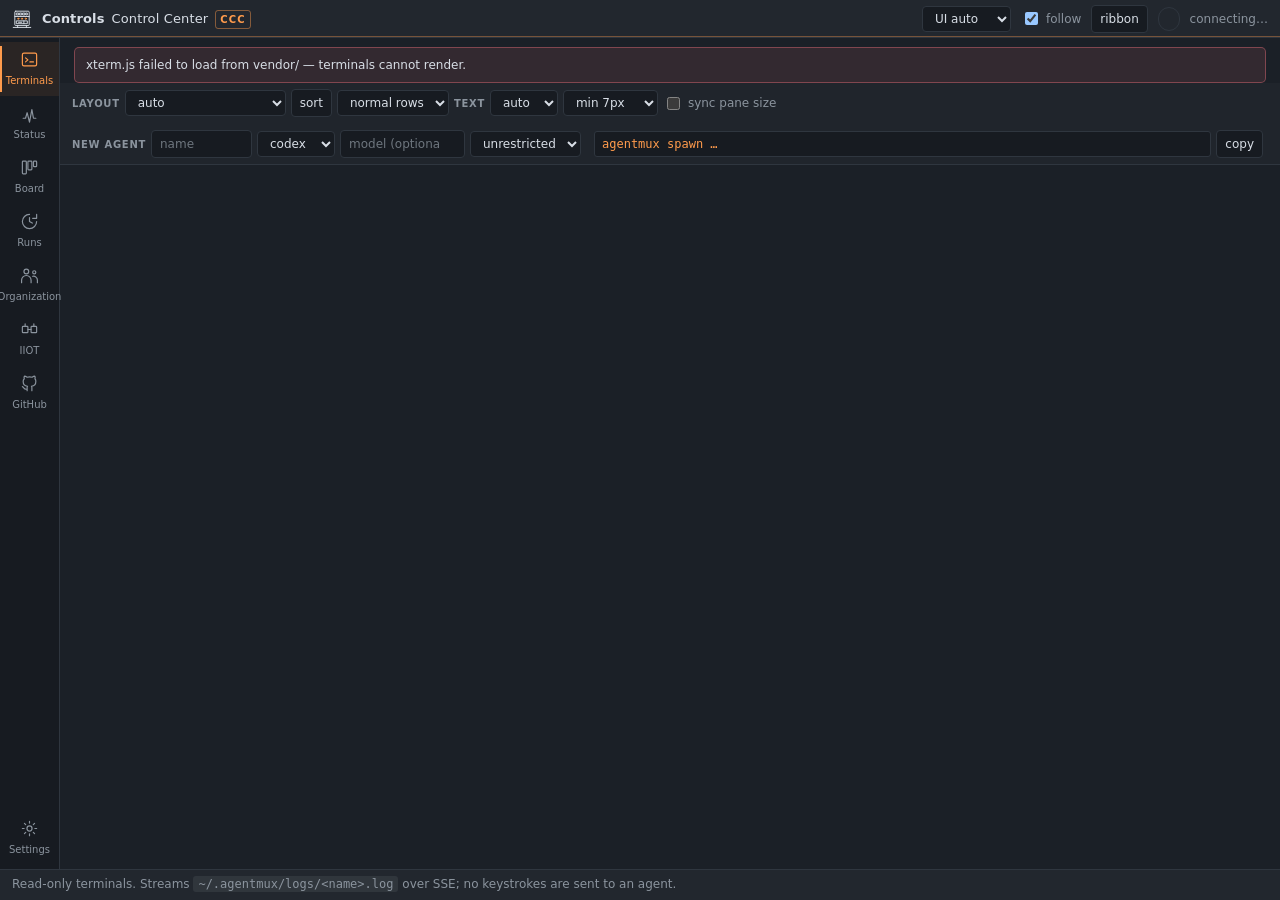
==== commit 2e214059: "Merge upstream controlLogix/CControlCenter main (843d721) into Forktah Brings in run watching and th" ====
--- a/dashboard/index.html
+++ b/dashboard/index.html
@@ -83,6 +83,11 @@
       <svg viewBox="0 0 24 24" aria-hidden="true"><rect x="3" y="4" width="5" height="16" rx="1"/><rect x="10" y="4" width="5" height="11" rx="1"/><rect x="17" y="4" width="4" height="7" rx="1"/></svg>
       <span class="nav-label">Board</span>
     </button>
+    <button class="nav-item" data-view="runs" role="tab" aria-selected="false" title="Runs — what is being worked on right now, and what is waiting on you">
+      <svg viewBox="0 0 24 24" aria-hidden="true"><path d="M12 3a9 9 0 109 9"/><path d="M12 7v5l3.5 2"/><path d="M21 3v5h-5"/></svg>
+      <span class="nav-label">Runs</span>
+      <span class="nav-badge alert" id="badgeRuns" hidden></span>
+    </button>
     <button class="nav-item" data-view="organization" role="tab" aria-selected="false" title="Organization — agent definitions and task teams">
       <svg viewBox="0 0 24 24" aria-hidden="true"><circle cx="8" cy="7" r="3"/><circle cx="18" cy="8" r="2"/><path d="M2 21v-3a6 6 0 0112 0v3M16 13a5 5 0 016 5v3"/></svg>
       <span class="nav-label">Organization</span>
@@ -108,6 +113,7 @@
     <div id="banner" class="banner" role="alert" hidden></div>
 
     <section id="viewGithub" class="view pad" role="tabpanel" aria-label="GitHub" hidden></section>
+    <section id="viewRuns" class="view pad" role="tabpanel" aria-label="Runs" hidden></section>
     <!-- ═══ Terminals ═══ -->
     <section id="viewTerminals" class="view" role="tabpanel" aria-label="Terminals">
       <section id="ribbon" class="ribbon" aria-label="Terminal configuration">
@@ -504,6 +510,14 @@
         </p>
       </details>
 
+      <!-- Inserted between auth and resources, never reordered: the card order is
+           asserted, and this sits beside Auth because both answer "what is this
+           machine permitted to do". runs.js fills it. -->
+      <details class="card" data-collapse-key="settings:orchestration" open>
+        <summary><h3>Orchestration</h3></summary>
+        <div id="orchCard"></div>
+      </details>
+
       <details class="card" data-collapse-key="settings:resources" open>
         <summary><h3>Resources</h3></summary>
         <div class="res-head">
@@ -537,7 +551,7 @@
 <script src="chatter.js"></script>
 <script src="iiot.js"></script>
 <script src="mqtt.js"></script>
-<script src="netscan.js"></script>
+<script src="netscan.js"></script><script src="runs.js"></script>
 <script src="app.js"></script>
 <script>
   // Readability matrix, on demand only: open 127.0.0.1:8787/?fit=1 and run
--- a/dashboard/style.css
+++ b/dashboard/style.css
@@ -1451,3 +1451,93 @@
 @media (prefers-reduced-motion: reduce) {
   [data-agent].is-live::before, .cell.just-focused { animation: none; }
 }
+
+/* ── Runs ──────────────────────────────────────────────────────────────────
+ *
+ * The one layout rule that matters here: the blocking line and the review block
+ * outrank the job table. What an operator needs is "what is holding this and who
+ * do I chase", and a table of every job answers that only after you have read it.
+ */
+.runs-head { display:flex; align-items:center; gap:12px; flex-wrap:wrap;
+             margin:0 0 14px; }
+.runs-head h2 { margin:0; font-size:1.15rem; }
+.runs-count { color:var(--muted); font-size:.85rem; }
+.runs-filter { margin-left:auto; color:var(--muted); font-size:.82rem;
+               display:flex; align-items:center; gap:5px; cursor:pointer; }
+.runs-notice { margin:0 0 12px; padding:8px 11px; border-radius:6px;
+               background:var(--warn-bg,rgba(220,160,40,.12));
+               border:1px solid var(--warn,rgba(220,160,40,.4)); font-size:.86rem; }
+.runs-empty { color:var(--muted); font-size:.9rem; padding:18px 0; }
+
+details.card.run { margin:0 0 10px; }
+details.card.run > summary { display:flex; align-items:center; gap:9px;
+                             flex-wrap:wrap; }
+.run-id { font-family:var(--mono,ui-monospace,monospace); font-weight:600;
+          letter-spacing:.02em; }
+.run-count, .run-time { color:var(--muted); font-size:.82rem; }
+.run-chip { font-size:.72rem; padding:1px 7px; border-radius:10px;
+            border:1px solid var(--line,rgba(128,128,128,.35));
+            color:var(--muted); white-space:nowrap; }
+.run-chip.ok   { color:var(--ok,#3fa76a);   border-color:var(--ok,#3fa76a); }
+.run-chip.warn { color:var(--warn,#c98a24); border-color:var(--warn,#c98a24); }
+.run-chip.bad  { color:var(--bad,#c9483f);  border-color:var(--bad,#c9483f);
+                 font-weight:600; }
+.run-request { margin:8px 0 0; font-size:.88rem; }
+.run-blocking { margin:8px 0 0; font-size:.86rem; color:var(--warn,#c98a24); }
+.run-loading { margin:10px 0 0; color:var(--muted); font-size:.84rem; }
+
+/* The gate. Bordered and set apart because it asks for a decision rather than
+ * reporting one, and the two must never look the same. */
+.run-review { margin:12px 0 0; padding:11px 13px; border-radius:7px;
+              border:1px solid var(--line,rgba(128,128,128,.35)); }
+.run-review.pending, .run-review.stale { border-color:var(--warn,#c98a24);
+              background:var(--warn-bg,rgba(220,160,40,.07)); }
+.run-review.stale { border-color:var(--bad,#c9483f); }
+.run-review.approved { border-color:var(--ok,#3fa76a); }
+.run-review-head { font-size:.88rem; font-weight:600; }
+.run-review-note { margin:6px 0 0; font-size:.84rem; color:var(--muted);
+                   white-space:pre-wrap; }
+.run-diff-files { margin:8px 0 0; font-size:.8rem; color:var(--muted);
+                  word-break:break-all; }
+.run-diff-label { font-weight:600; }
+.run-diff-rejected { margin:4px 0 0; color:var(--bad,#c9483f); }
+.run-diff { margin:8px 0 0; max-height:420px; overflow:auto; padding:9px 11px;
+            border-radius:5px; background:var(--pane,rgba(128,128,128,.08));
+            font-family:var(--mono,ui-monospace,monospace); font-size:.76rem;
+            line-height:1.45; white-space:pre; }
+.run-note { margin:9px 0 0; width:100%; box-sizing:border-box; resize:vertical;
+            font:inherit; font-size:.84rem; padding:6px 8px; border-radius:5px;
+            border:1px solid var(--line,rgba(128,128,128,.35));
+            background:var(--pane,rgba(128,128,128,.06)); color:inherit; }
+.run-acts { margin:9px 0 0; display:flex; gap:8px; flex-wrap:wrap; }
+
+table.run-jobs { margin:12px 0 0; width:100%; border-collapse:collapse;
+                 font-size:.82rem; }
+table.run-jobs th { text-align:left; font-weight:600; color:var(--muted);
+                    padding:3px 8px 6px 0; font-size:.74rem;
+                    text-transform:uppercase; letter-spacing:.05em; }
+table.run-jobs td { padding:4px 8px 4px 0; vertical-align:top; }
+table.run-jobs .j-id, table.run-jobs .j-tries {
+                    font-family:var(--mono,ui-monospace,monospace); }
+/* An agent name broken across two lines is unreadable next to a similar one. */
+table.run-jobs .j-who { white-space:nowrap; }
+table.run-jobs tr.job.escalated .j-state { color:var(--bad,#c9483f);
+                    font-weight:600; }
+table.run-jobs tr.job.verified .j-state { color:var(--ok,#3fa76a); }
+table.run-jobs .j-flags { display:flex; gap:5px; flex-wrap:wrap; }
+
+/* Settings -> Orchestration */
+.orch-checks { margin:14px 0 0; }
+.orch-checks h4, .orch-how h4 { margin:0 0 6px; font-size:.86rem; }
+.orch-check { display:flex; gap:8px; align-items:baseline; font-size:.84rem;
+              padding:2px 0; }
+.orch-mark { width:1em; font-weight:700; }
+.orch-check.ok .orch-mark  { color:var(--ok,#3fa76a); }
+.orch-check.bad .orch-mark { color:var(--bad,#c9483f); }
+.orch-check.bad { color:var(--muted); }
+.orch-how { margin:14px 0 0; }
+.orch-cmd { display:flex; gap:8px; align-items:center; margin:4px 0; }
+.orch-cmd code { font-size:.78rem; padding:3px 7px; border-radius:4px;
+                 background:var(--pane,rgba(128,128,128,.10)); }
+.btn.small { font-size:.72rem; padding:2px 7px; }
+.orch-check.unknown .orch-mark { color:var(--muted); }
